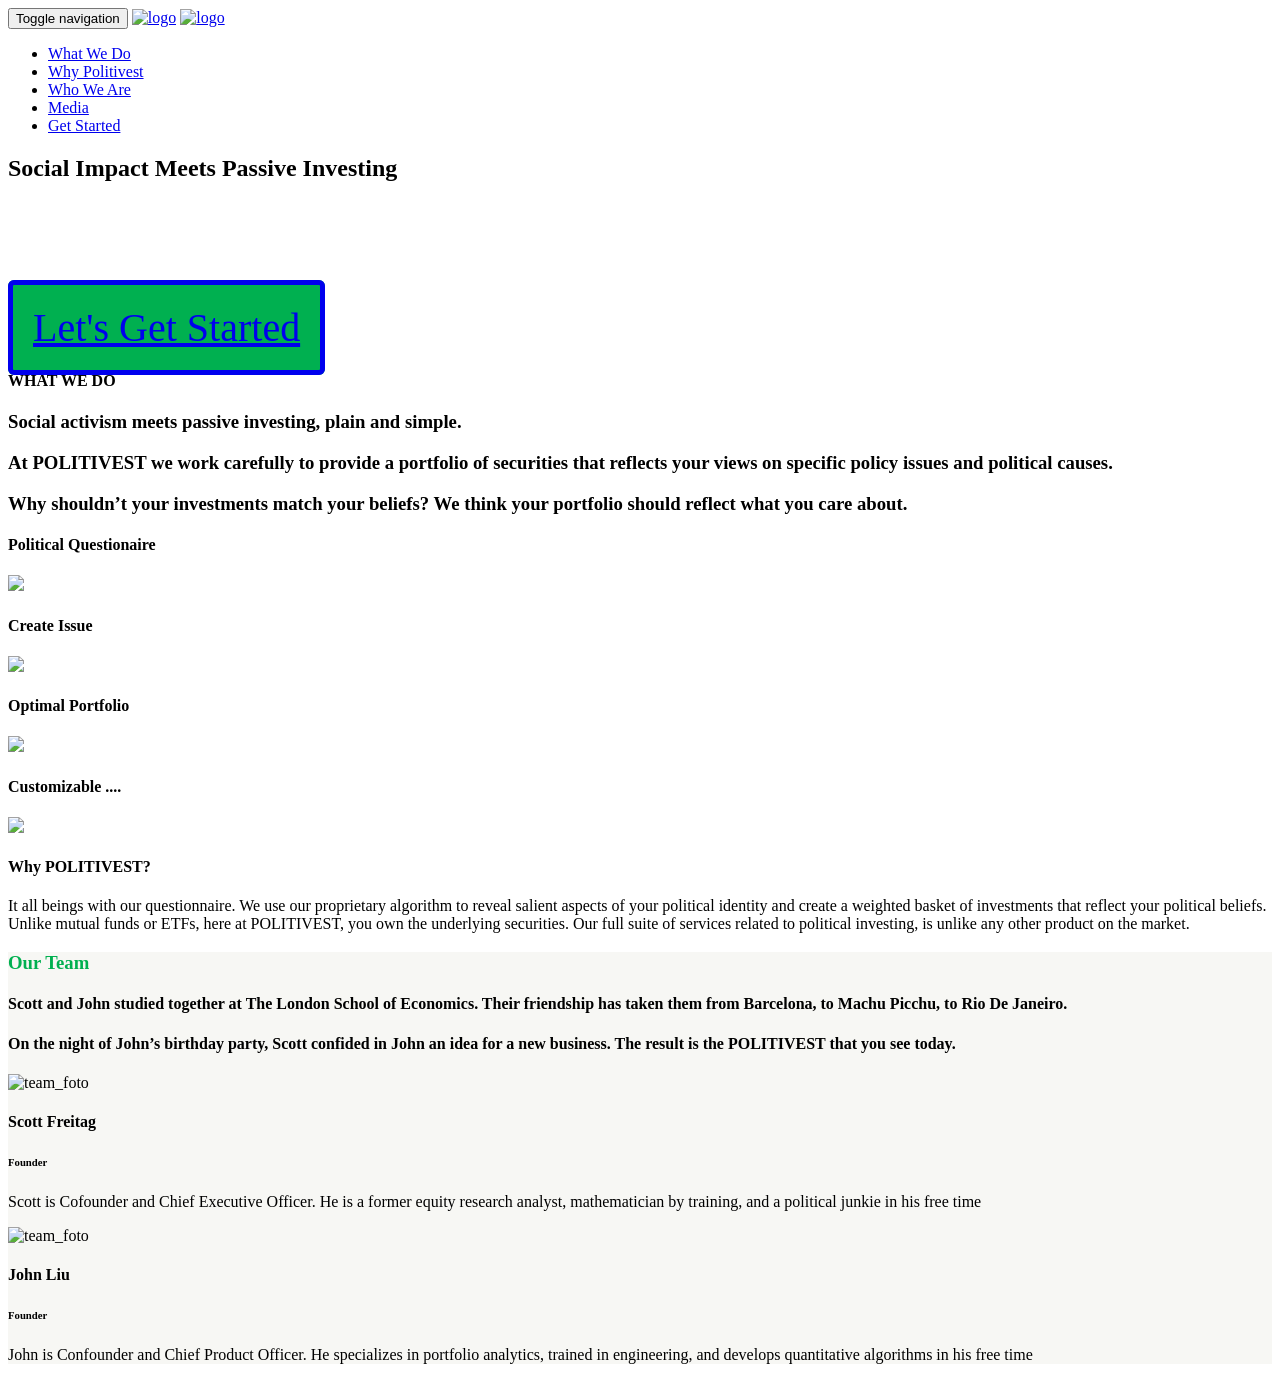
==== index.html @ 28f78224 "index page" ====
<!DOCTYPE html>
<!-- Altron - Multi-Purpose Landing Page Template design by DSAThemes (http://www.dsathemes.com) -->
<!--[if lt IE 7 ]><html class="ie ie6" lang="en"> <![endif]-->
<!--[if IE 7 ]><html class="ie ie7" lang="en"> <![endif]-->
<!--[if IE 8 ]><html class="ie ie8" lang="en"> <![endif]-->
<!--[if (gte IE 9)|!(IE)]><!-->
<html lang="en"> <!--<![endif]-->

	<head>

		<meta charset="utf-8">
		<meta http-equiv="X-UA-Compatible" content="IE=edge">
		<meta name="author" content="DSAThemes">	
		<meta name="description" content="Altron - Multi-Purpose Landing Page Template"/>
		<meta name="keywords" content="Responsive, HTML5 template, DSAThemes, Multi-Purpose, One Page, Landing, Business, Creative, Corporate, Agency Template, Project">
		<meta name="viewport" content="width=device-width, initial-scale=1.0">
				
		<!-- SITE TITLE -->
		<title>Politivest</title>
							
		<!-- FAVICON AND TOUCH ICONS  -->
		<link rel="shortcut icon" href="images/icons/favicon.ico" type="image/x-icon">
		<link rel="icon" href="images/icons/favicon.ico" type="image/x-icon">
		<link rel="apple-touch-icon" sizes="144x144" href="images/icons/apple-touch-icon-144x144.png">
		<link rel="apple-touch-icon" sizes="114x114" href="images/icons/apple-touch-icon-114x114.png">
		<link rel="apple-touch-icon" sizes="72x72" href="images/icons/apple-touch-icon-72x72.png">
		<link rel="apple-touch-icon" href="images/icons/apple-touch-icon.png">
				
		<!-- BOOTSTRAP CSS -->
		<link href="css/bootstrap.min.css" rel="stylesheet">
				
		<!-- FONT ICONS -->
		<link href="css/font-awesome.min.css" rel="stylesheet">	
		<link href="css/themify-icons.css" rel="stylesheet">
				
		<!-- GOOGLE FONTS -->
		<link href='https://fonts.googleapis.com/css?family=Lato:400,300,700,900' rel='stylesheet' type='text/css'>
				
		<!-- PLUGINS STYLESHEET -->
		<link href="css/owl.carousel.css" rel="stylesheet">
		<link href="css/flexslider.css" rel="stylesheet">
		<link href="css/prettyPhoto.css" rel="stylesheet">
		
		<!-- ON SCROLL ANIMATION -->
		<link href="css/animate.min.css" rel="stylesheet">
				
		<!-- TEMPLATE CSS -->
		<link href="css/base.css" rel="stylesheet"> 	
		<link href="css/style.css" rel="stylesheet"> 	

		<!-- RESPONSIVE CSS -->
		<link href="css/responsive.css" rel="stylesheet"> 

			
	</head>


	<body>
	
	
	
		<!-- PRELOADER
		============================================= -->		
		<div class="animationload">
			<div class="loader"></div>
		</div>
		
		
		
		<!-- PAGE CONTENT
		============================================= -->	
		<div id="page" class="page-wrapper">
		
		
		
			<!-- HEADER 
			============================================= -->
			<header id="header" class="no-bg header">		
				<div class="navbar navbar-fixed-top">	
					<div class="container">
					
						
						<!-- Navigation Bar -->
						<div class="navbar-header">
						
							<!-- Responsive Menu Button -->
							<button type="button" id="nav-toggle" class="navbar-toggle text-right" data-toggle="collapse" data-target="#navigation-menu">
								<span class="sr-only">Toggle navigation</span> 
								<span class="icon-bar"></span>
								<span class="icon-bar"></span>
								<span class="icon-bar"></span>
							</button>
							
							<!-- LOGO IMAGE -->
							<!-- Recommended sizes 150x22px; -->
							<a class="navbar-brand logo-white" href="#intro-4"><img src="images/New logo.png" alt="logo" style="max-width: 100px;"></a>
							<a class="navbar-brand logo-black" href="#intro-4"><img src="images/New logo.png" alt="logo" style="max-width: 100px;"></a>
							
						</div>	<!-- End Navigation Bar -->
						
						
						<!-- Navigation Menu -->
						<nav id="navigation-menu" class="collapse navbar-collapse">
							<ul class="nav navbar-nav navbar-right editContent">													
								
								<li><a href="#about">What We Do</a></li>															
								<li><a href="#services">Why Politivest</a></li>	
								<li><a href="#team">Who We Are</a></li>
								<li><a href="#blog">Media</a></li>	
								<li><a class="download" href="#call-to-action">Get Started</a></li>								

							</ul>
						</nav>  <!-- End Navigation Menu -->
						
						
					</div>	  <!-- End container -->
				</div>	   <!-- End navbar fixed top  -->
			</header>	<!-- END HEADER -->	
			
			
			
			<!-- INTRO-4
			============================================= -->
			<section id="intro-4" class="intro-section">
				<div class="overlay division">
					<div class="container">		
						<div id="intro-4-content" class="row">
							
							
							<!-- INTRO TEXT -->
							<div class="col-md-12 col-lg-12 intro-txt white-color text-center">
								
								<!-- Title -->
								<h2>Social Impact Meets Passive Investing</h2>	
								<p>&nbsp;</p>
                                <p>&nbsp;</p>
                                <p>&nbsp;</p>
                                <a class="download" href="#call-to-action"  style="background-color:#00b050;padding: 20px;border-radius: 6px;font-size: 40px;border: 5px solid;">Let's Get Started</a>
							</div>

																
						</div>   <!-- End Intro Content -->
					</div>    <!-- End container -->
				</div>	   <!-- End overlay -->
			</section>	<!-- END INTRO-4 -->
			
			
			
			
			
			<!-- ABOUT
			============================================= -->
			<section id="about" class="bg-grey wide-50 about-section division">
				<div class="container">	
				
				
					<!-- TITLEBAR -->				
					<div class="row">
						<div class="col-md-10 col-lg-8 col-md-offset-1 col-lg-offset-2 section-title-thin">	
							<h4>WHAT WE DO</h4>	
							<h3>Social activism meets passive investing, plain and simple. </h3>
                            <h3>At POLITIVEST we work carefully to provide a portfolio of securities that reflects your views on specific policy issues and political causes.</h3>
                            <h3>Why shouldn’t your investments match your beliefs? We think your portfolio should reflect what you care about.</h3>
														
						</div>
					</div>	
				
				
					<div class="row">
					
					

					
					
						<!-- ABOUT BOXES -->
						<div class="col-md-12 p-left-45 m-bottom-20">
							<div class="row">
														
								<div class="col-md-6">
								
									<!-- ABOUT BOX #1 -->
									<div class="abox m-bottom-30">
										
										
										<!-- Text -->
										<div class="abox-txt">										
											<h4>Political Questionaire</h4>											
                                            <img class="img-responsive" src="images/QuestionnaireGraphic.jpg" style="max-width: 110px;" >											
										</div>
											
									</div>
									
									<!-- ABOUT BOX #2 -->
									<div class="abox m-bottom-30">

										<!-- Text -->
										<div class="abox-txt">										
											<h4>Create Issue</h4>											
											<img class="img-responsive" src="images/issues.png" style="max-width: 110px;" >																						
										</div>
										
									</div>
																
								</div>
								
							
								<div class="col-md-6 m-bottom-20">
																
									<!-- ABOUT BOX #3 -->
									<div class="abox m-bottom-30">
										
											
										<!-- Text -->
										<div class="abox-txt">											
											<h4>Optimal Portfolio</h4>											
											<img class="img-responsive" src="images/EfficientFrontier.png" style="max-width: 110px;" >																																	
										</div>
											
									</div>
									
									<!-- ABOUT BOX #4 -->
									<div class="abox m-bottom-20">

										
										<!-- Text -->
										<div class="abox-txt">										
											<h4>Customizable ....</h4>											
											<img class="img-responsive" src="images/compass.png" style="max-width: 110px;" >																																												
										</div>

									</div>
																
								</div>
								
								
							</div>	<!-- End row -->
						</div>	<!-- END ABOUT BOXES -->

						
					</div>    <!-- End row -->
				</div>	   <!-- End container -->
			</section>	 <!-- END ABOUT -->
			
			
			

			
			

			
			
	

			
						
			<!-- SERVICES
			============================================= -->
			<section id="services" class="wide-50 services-section division">
				<div class="container">
				
				
					<!-- TITLEBAR -->				
					<div class="row">
						<div class="col-md-10 col-lg-8 col-md-offset-1 col-lg-offset-2 section-title-thin">	
							<h4>Why POLITIVEST?</h4>	
						</div>
					</div>	
					
					
					<!-- SERVICES BOXES -->
					<div class="row">		
                        It all beings with our questionnaire. We use our proprietary algorithm to reveal salient aspects of your political identity 
                        and create a weighted basket of investments that reflect your political beliefs. Unlike mutual funds or ETFs, here at POLITIVEST, 
                        you own the underlying securities. Our full suite of services related to political investing, is unlike any other product on 
                        the market.				
																								
					</div>	  <!-- End row -->					
				</div>	   <!-- End container -->	
			</section>	<!-- END SERVICES -->

			
						

			
			

			<!-- TEAM
			============================================= -->		
			<section id="team" class="wide-50 team-section division" style="background-color:#f7f7f4;">
				<div class="container">	

				
					<!-- TITLEBAR -->				
					<div class="row">
						<div class="col-md-10 col-lg-8 col-md-offset-1 col-lg-offset-2 section-title-thin">		
							<h3 style="color: #00b050;">Our Team</h3>	
							<h4 style="color: #000">Scott and John studied together at The London School of Economics. Their friendship 
                                has taken them from Barcelona, to Machu Picchu, to Rio De Janeiro. </h4>
                            <h4 style="color: #000">On the night of John’s birthday party, Scott confided in John an idea for a new business.
                             The result is the POLITIVEST that you see today.</h4>														
						</div>
					</div>	
						
						
					<!-- TEAM MEMBERS HOLDER -->
					<div class="row team_members_wrapper">
					
						
						<!-- TEAM MEMBER #1 -->
						<div class="col-sm-6 col-md-6 text-center m-bottom-50">
							<div class="team-member">
								
								<!-- Team Member Photo  -->	
								<div class="img-block">
									<img class="img-responsive" src="images/thumbs/ceo.jpg" alt="team_foto" style="max-width: 263px;" >
								</div>
								
								<!-- Team Member Meta  -->		
								<div class="team-img-meta">
									<h4 class="h4-lg">Scott Freitag</h4>
									<h6>Founder</h6>
									<p>Scott is Cofounder and Chief Executive Officer. He is a former equity research analyst, 
                                        mathematician by training, and a political junkie in his free time </p>	
								</div>
									
										
							</div>
						</div>	<!-- END TEAM MEMBER #1 -->
							
						  
						<!-- TEAM MEMBER #2 -->
						<div class="col-sm-6 col-md-6 text-center m-bottom-50">				
							<div class="team-member">
								
								<!-- Team Member Photo  -->	
								<div class="img-block">
									<img class="img-responsive" src="images/thumbs/cpo.jpg" alt="team_foto" >
								</div>
									
								<!-- Team Member Meta  -->		
								<div class="team-img-meta">
									<h4 class="h4-lg">John Liu</h4>
									<h6>Founder</h6>	
									<p>John is Confounder and Chief Product Officer. He specializes in portfolio analytics, 
                                        trained in engineering, and develops quantitative algorithms in his free time</p>	
								</div>

							</div>
						</div>	<!-- END TEAM MEMBER #2 -->					
						
						


							
					</div>	<!-- END TEAM MEMBERS HOLDER -->
					
						
				</div>	   <!-- End container -->
			</section>	<!-- END TEAM -->
			
			
			

			

			
		
		</div>	<!-- END PAGE CONTENT -->
		
	
	
		<!-- EXTERNAL SCRIPTS
		============================================= -->	
		<script src="js/jquery-2.2.4.min.js" type="text/javascript"></script>
		<script src="js/bootstrap.min.js" type="text/javascript"></script>	
		<script src="js/modernizr.custom.js" type="text/javascript"></script>
		<script src="js/jquery.easing.js" type="text/javascript"></script>
		<script src="js/retina.js" type="text/javascript"></script>	
		<script src="js/jquery.stellar.min.js" type="text/javascript"></script>	
		<script src="js/jquery.scrollto.js"></script>
		<script defer src="js/jquery.appear.js"></script>
		<script defer src="js/jquery.vide.min.js"></script>		
		<script src="js/owl.carousel.js" type="text/javascript"></script>
		<script src="js/jquery.prettyPhoto.js" type="text/javascript"></script>
		<script defer src="js/jquery.flexslider.js" type="text/javascript"></script>
		<script src="js/waypoints.min.js" type="text/javascript"></script>	
		<script src="js/jquery.ajaxchimp.min.js"></script>
		<script src="js/contact_form.js" type="text/javascript"></script>	
		<script defer src="js/jquery.validate.min.js" type="text/javascript"></script>
		
		<!-- Custom Script -->		
		<script src="js/custom.js" type="text/javascript"></script>	
		
				
		<!-- HTML5 shim, for IE6-8 support of HTML5 elements. All other JS at the end of file. -->
		<!--[if lt IE 9]>
			<script src="js/html5shiv.js"></script>
			<script src="js/respond.min.js"></script>
		<![endif]-->
		
				
		<!-- Google Analytics: Change UA-XXXXX-X to be your site's ID. Go to http://www.google.com/analytics/ for more information. -->	
		
		<!--
		<script>
			var _gaq = _gaq || [];
			_gaq.push(['_setAccount', 'UA-XXXXX-X']);
			_gaq.push(['_trackPageview']);

			(function() {
				var ga = document.createElement('script'); ga.type = 'text/javascript'; ga.async = true;
				ga.src = ('https:' == document.location.protocol ? 'https://ssl' : 'http://www') + '.google-analytics.com/ga.js';
				var s = document.getElementsByTagName('script')[0]; s.parentNode.insertBefore(ga, s);
			})();
		</script>
		-->
	
		
	</body>
	
	
</html>
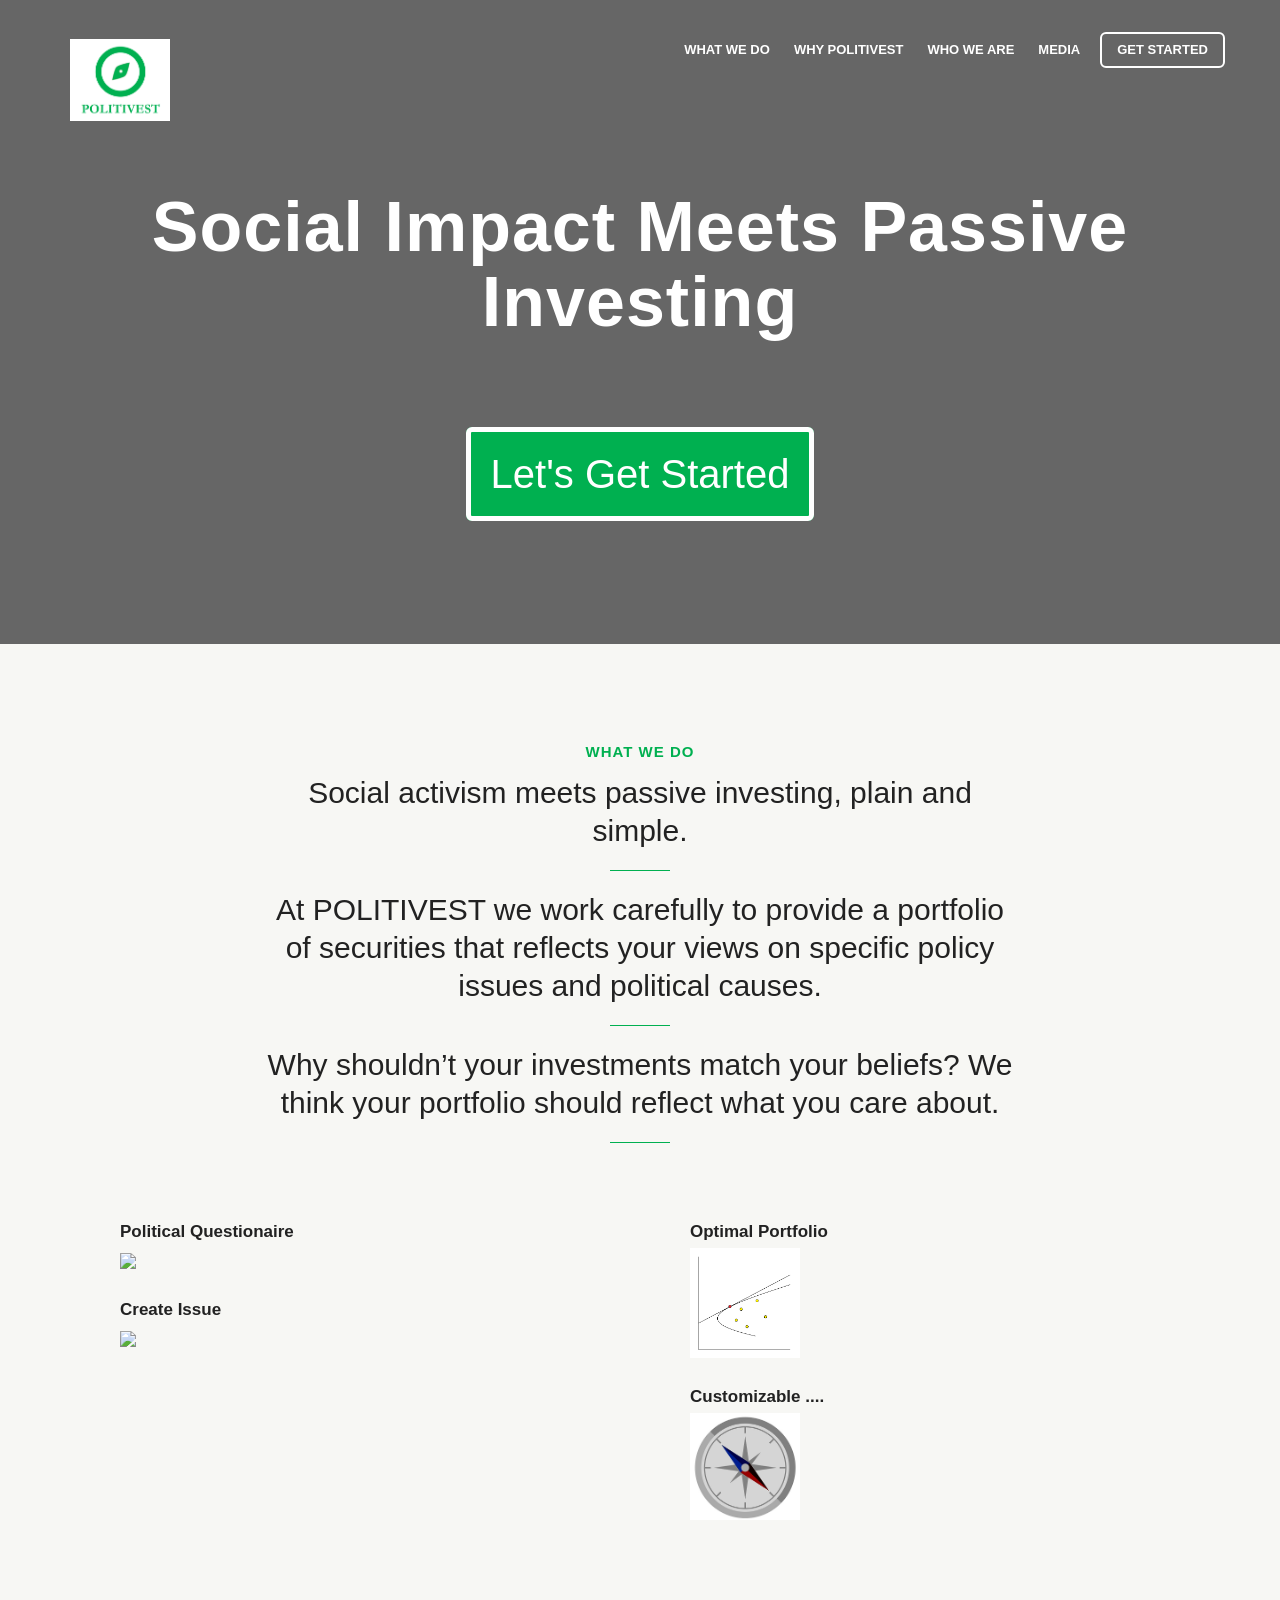
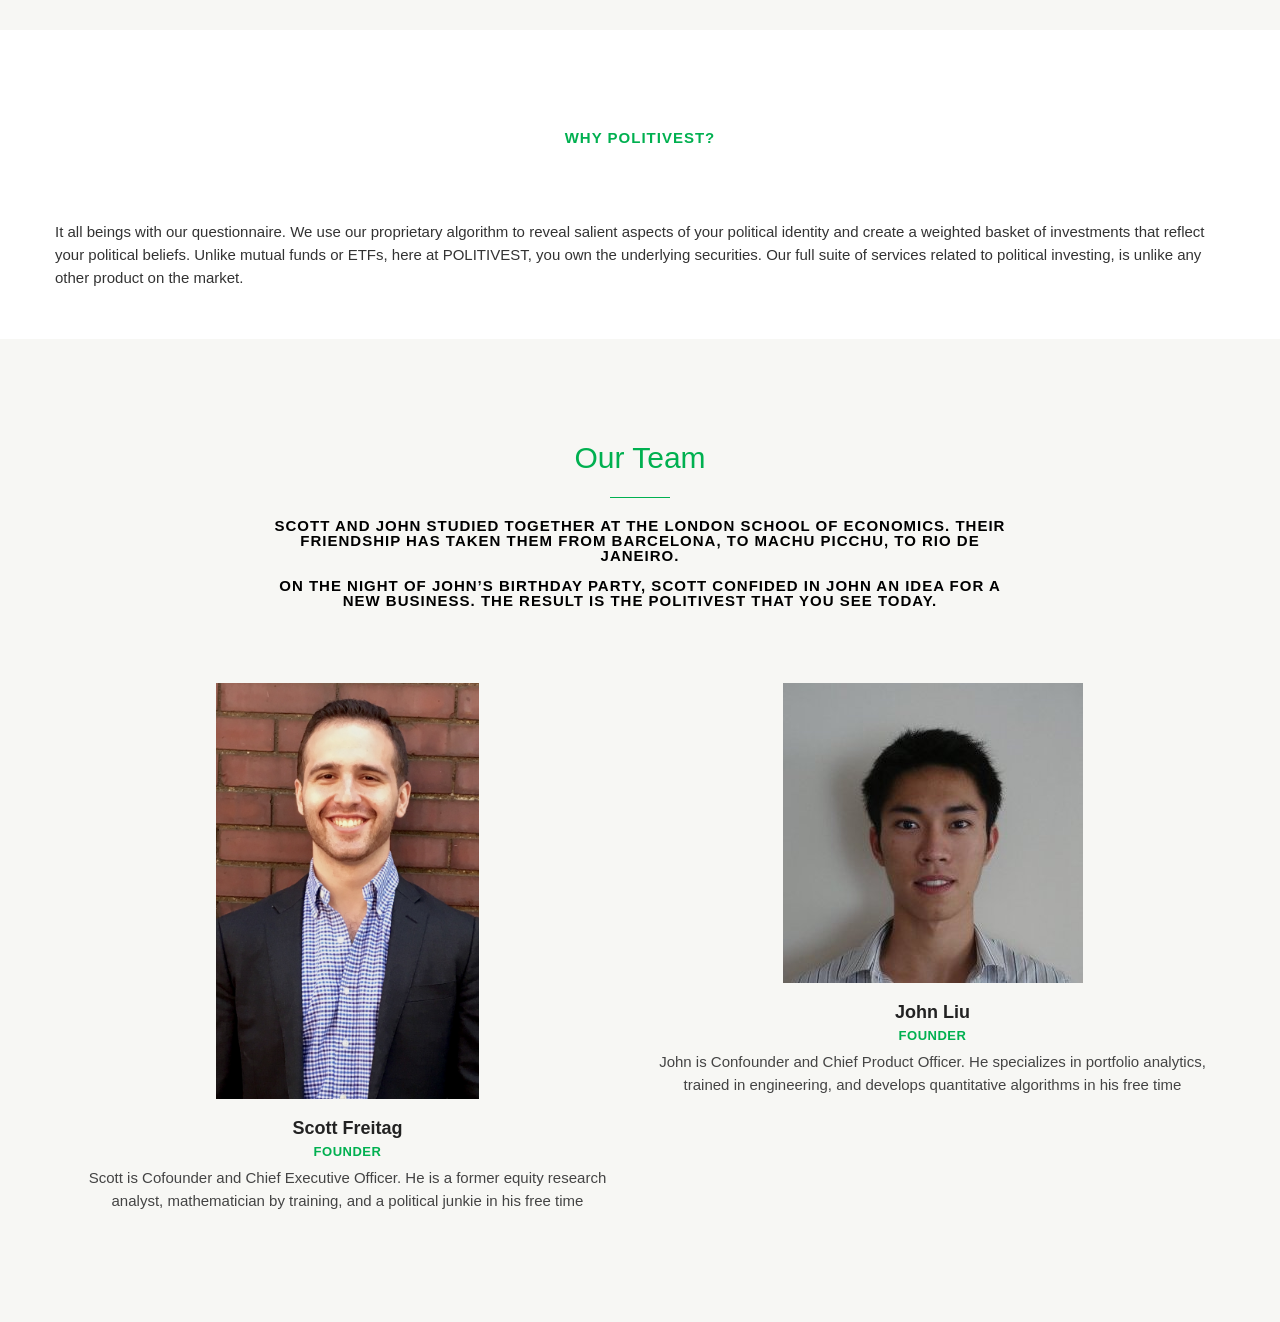
==== commit dc51ea7b: "update questionaire" ====
--- a/index.html
+++ b/index.html
@@ -185,7 +185,7 @@
 										<!-- Text -->
 										<div class="abox-txt">										
 											<h4>Political Questionaire</h4>											
-                                            <img class="img-responsive" src="images/QuestionnaireGraphic.jpg" style="max-width: 110px;" >											
+                                            <img class="img-responsive" src="images/questionnaire.jpg" style="max-width: 110px;" >											
 										</div>
 											
 									</div>
--- a/css/themify-icons.css
+++ b/css/themify-icons.css
@@ -0,0 +1,1081 @@
+@font-face {
+	font-family: 'themify';
+	src:url('../fonts/themify.eot?-fvbane');
+	src:url('../fonts/themify.eot?#iefix-fvbane') format('embedded-opentype'),
+		url('../fonts/themify.woff?-fvbane') format('woff'),
+		url('../fonts/themify.ttf?-fvbane') format('truetype'),
+		url('../fonts/themify.svg?-fvbane#themify') format('svg');
+	font-weight: normal;
+	font-style: normal;
+}
+
+[class^="ti-"], [class*=" ti-"] {
+	font-family: 'themify';
+	speak: none;
+	font-style: normal;
+	font-weight: normal;
+	font-variant: normal;
+	text-transform: none;
+	line-height: 1;
+
+	/* Better Font Rendering =========== */
+	-webkit-font-smoothing: antialiased;
+	-moz-osx-font-smoothing: grayscale;
+}
+
+.ti-wand:before {
+	content: "\e600";
+}
+.ti-volume:before {
+	content: "\e601";
+}
+.ti-user:before {
+	content: "\e602";
+}
+.ti-unlock:before {
+	content: "\e603";
+}
+.ti-unlink:before {
+	content: "\e604";
+}
+.ti-trash:before {
+	content: "\e605";
+}
+.ti-thought:before {
+	content: "\e606";
+}
+.ti-target:before {
+	content: "\e607";
+}
+.ti-tag:before {
+	content: "\e608";
+}
+.ti-tablet:before {
+	content: "\e609";
+}
+.ti-star:before {
+	content: "\e60a";
+}
+.ti-spray:before {
+	content: "\e60b";
+}
+.ti-signal:before {
+	content: "\e60c";
+}
+.ti-shopping-cart:before {
+	content: "\e60d";
+}
+.ti-shopping-cart-full:before {
+	content: "\e60e";
+}
+.ti-settings:before {
+	content: "\e60f";
+}
+.ti-search:before {
+	content: "\e610";
+}
+.ti-zoom-in:before {
+	content: "\e611";
+}
+.ti-zoom-out:before {
+	content: "\e612";
+}
+.ti-cut:before {
+	content: "\e613";
+}
+.ti-ruler:before {
+	content: "\e614";
+}
+.ti-ruler-pencil:before {
+	content: "\e615";
+}
+.ti-ruler-alt:before {
+	content: "\e616";
+}
+.ti-bookmark:before {
+	content: "\e617";
+}
+.ti-bookmark-alt:before {
+	content: "\e618";
+}
+.ti-reload:before {
+	content: "\e619";
+}
+.ti-plus:before {
+	content: "\e61a";
+}
+.ti-pin:before {
+	content: "\e61b";
+}
+.ti-pencil:before {
+	content: "\e61c";
+}
+.ti-pencil-alt:before {
+	content: "\e61d";
+}
+.ti-paint-roller:before {
+	content: "\e61e";
+}
+.ti-paint-bucket:before {
+	content: "\e61f";
+}
+.ti-na:before {
+	content: "\e620";
+}
+.ti-mobile:before {
+	content: "\e621";
+}
+.ti-minus:before {
+	content: "\e622";
+}
+.ti-medall:before {
+	content: "\e623";
+}
+.ti-medall-alt:before {
+	content: "\e624";
+}
+.ti-marker:before {
+	content: "\e625";
+}
+.ti-marker-alt:before {
+	content: "\e626";
+}
+.ti-arrow-up:before {
+	content: "\e627";
+}
+.ti-arrow-right:before {
+	content: "\e628";
+}
+.ti-arrow-left:before {
+	content: "\e629";
+}
+.ti-arrow-down:before {
+	content: "\e62a";
+}
+.ti-lock:before {
+	content: "\e62b";
+}
+.ti-location-arrow:before {
+	content: "\e62c";
+}
+.ti-link:before {
+	content: "\e62d";
+}
+.ti-layout:before {
+	content: "\e62e";
+}
+.ti-layers:before {
+	content: "\e62f";
+}
+.ti-layers-alt:before {
+	content: "\e630";
+}
+.ti-key:before {
+	content: "\e631";
+}
+.ti-import:before {
+	content: "\e632";
+}
+.ti-image:before {
+	content: "\e633";
+}
+.ti-heart:before {
+	content: "\e634";
+}
+.ti-heart-broken:before {
+	content: "\e635";
+}
+.ti-hand-stop:before {
+	content: "\e636";
+}
+.ti-hand-open:before {
+	content: "\e637";
+}
+.ti-hand-drag:before {
+	content: "\e638";
+}
+.ti-folder:before {
+	content: "\e639";
+}
+.ti-flag:before {
+	content: "\e63a";
+}
+.ti-flag-alt:before {
+	content: "\e63b";
+}
+.ti-flag-alt-2:before {
+	content: "\e63c";
+}
+.ti-eye:before {
+	content: "\e63d";
+}
+.ti-export:before {
+	content: "\e63e";
+}
+.ti-exchange-vertical:before {
+	content: "\e63f";
+}
+.ti-desktop:before {
+	content: "\e640";
+}
+.ti-cup:before {
+	content: "\e641";
+}
+.ti-crown:before {
+	content: "\e642";
+}
+.ti-comments:before {
+	content: "\e643";
+}
+.ti-comment:before {
+	content: "\e644";
+}
+.ti-comment-alt:before {
+	content: "\e645";
+}
+.ti-close:before {
+	content: "\e646";
+}
+.ti-clip:before {
+	content: "\e647";
+}
+.ti-angle-up:before {
+	content: "\e648";
+}
+.ti-angle-right:before {
+	content: "\e649";
+}
+.ti-angle-left:before {
+	content: "\e64a";
+}
+.ti-angle-down:before {
+	content: "\e64b";
+}
+.ti-check:before {
+	content: "\e64c";
+}
+.ti-check-box:before {
+	content: "\e64d";
+}
+.ti-camera:before {
+	content: "\e64e";
+}
+.ti-announcement:before {
+	content: "\e64f";
+}
+.ti-brush:before {
+	content: "\e650";
+}
+.ti-briefcase:before {
+	content: "\e651";
+}
+.ti-bolt:before {
+	content: "\e652";
+}
+.ti-bolt-alt:before {
+	content: "\e653";
+}
+.ti-blackboard:before {
+	content: "\e654";
+}
+.ti-bag:before {
+	content: "\e655";
+}
+.ti-move:before {
+	content: "\e656";
+}
+.ti-arrows-vertical:before {
+	content: "\e657";
+}
+.ti-arrows-horizontal:before {
+	content: "\e658";
+}
+.ti-fullscreen:before {
+	content: "\e659";
+}
+.ti-arrow-top-right:before {
+	content: "\e65a";
+}
+.ti-arrow-top-left:before {
+	content: "\e65b";
+}
+.ti-arrow-circle-up:before {
+	content: "\e65c";
+}
+.ti-arrow-circle-right:before {
+	content: "\e65d";
+}
+.ti-arrow-circle-left:before {
+	content: "\e65e";
+}
+.ti-arrow-circle-down:before {
+	content: "\e65f";
+}
+.ti-angle-double-up:before {
+	content: "\e660";
+}
+.ti-angle-double-right:before {
+	content: "\e661";
+}
+.ti-angle-double-left:before {
+	content: "\e662";
+}
+.ti-angle-double-down:before {
+	content: "\e663";
+}
+.ti-zip:before {
+	content: "\e664";
+}
+.ti-world:before {
+	content: "\e665";
+}
+.ti-wheelchair:before {
+	content: "\e666";
+}
+.ti-view-list:before {
+	content: "\e667";
+}
+.ti-view-list-alt:before {
+	content: "\e668";
+}
+.ti-view-grid:before {
+	content: "\e669";
+}
+.ti-uppercase:before {
+	content: "\e66a";
+}
+.ti-upload:before {
+	content: "\e66b";
+}
+.ti-underline:before {
+	content: "\e66c";
+}
+.ti-truck:before {
+	content: "\e66d";
+}
+.ti-timer:before {
+	content: "\e66e";
+}
+.ti-ticket:before {
+	content: "\e66f";
+}
+.ti-thumb-up:before {
+	content: "\e670";
+}
+.ti-thumb-down:before {
+	content: "\e671";
+}
+.ti-text:before {
+	content: "\e672";
+}
+.ti-stats-up:before {
+	content: "\e673";
+}
+.ti-stats-down:before {
+	content: "\e674";
+}
+.ti-split-v:before {
+	content: "\e675";
+}
+.ti-split-h:before {
+	content: "\e676";
+}
+.ti-smallcap:before {
+	content: "\e677";
+}
+.ti-shine:before {
+	content: "\e678";
+}
+.ti-shift-right:before {
+	content: "\e679";
+}
+.ti-shift-left:before {
+	content: "\e67a";
+}
+.ti-shield:before {
+	content: "\e67b";
+}
+.ti-notepad:before {
+	content: "\e67c";
+}
+.ti-server:before {
+	content: "\e67d";
+}
+.ti-quote-right:before {
+	content: "\e67e";
+}
+.ti-quote-left:before {
+	content: "\e67f";
+}
+.ti-pulse:before {
+	content: "\e680";
+}
+.ti-printer:before {
+	content: "\e681";
+}
+.ti-power-off:before {
+	content: "\e682";
+}
+.ti-plug:before {
+	content: "\e683";
+}
+.ti-pie-chart:before {
+	content: "\e684";
+}
+.ti-paragraph:before {
+	content: "\e685";
+}
+.ti-panel:before {
+	content: "\e686";
+}
+.ti-package:before {
+	content: "\e687";
+}
+.ti-music:before {
+	content: "\e688";
+}
+.ti-music-alt:before {
+	content: "\e689";
+}
+.ti-mouse:before {
+	content: "\e68a";
+}
+.ti-mouse-alt:before {
+	content: "\e68b";
+}
+.ti-money:before {
+	content: "\e68c";
+}
+.ti-microphone:before {
+	content: "\e68d";
+}
+.ti-menu:before {
+	content: "\e68e";
+}
+.ti-menu-alt:before {
+	content: "\e68f";
+}
+.ti-map:before {
+	content: "\e690";
+}
+.ti-map-alt:before {
+	content: "\e691";
+}
+.ti-loop:before {
+	content: "\e692";
+}
+.ti-location-pin:before {
+	content: "\e693";
+}
+.ti-list:before {
+	content: "\e694";
+}
+.ti-light-bulb:before {
+	content: "\e695";
+}
+.ti-Italic:before {
+	content: "\e696";
+}
+.ti-info:before {
+	content: "\e697";
+}
+.ti-infinite:before {
+	content: "\e698";
+}
+.ti-id-badge:before {
+	content: "\e699";
+}
+.ti-hummer:before {
+	content: "\e69a";
+}
+.ti-home:before {
+	content: "\e69b";
+}
+.ti-help:before {
+	content: "\e69c";
+}
+.ti-headphone:before {
+	content: "\e69d";
+}
+.ti-harddrives:before {
+	content: "\e69e";
+}
+.ti-harddrive:before {
+	content: "\e69f";
+}
+.ti-gift:before {
+	content: "\e6a0";
+}
+.ti-game:before {
+	content: "\e6a1";
+}
+.ti-filter:before {
+	content: "\e6a2";
+}
+.ti-files:before {
+	content: "\e6a3";
+}
+.ti-file:before {
+	content: "\e6a4";
+}
+.ti-eraser:before {
+	content: "\e6a5";
+}
+.ti-envelope:before {
+	content: "\e6a6";
+}
+.ti-download:before {
+	content: "\e6a7";
+}
+.ti-direction:before {
+	content: "\e6a8";
+}
+.ti-direction-alt:before {
+	content: "\e6a9";
+}
+.ti-dashboard:before {
+	content: "\e6aa";
+}
+.ti-control-stop:before {
+	content: "\e6ab";
+}
+.ti-control-shuffle:before {
+	content: "\e6ac";
+}
+.ti-control-play:before {
+	content: "\e6ad";
+}
+.ti-control-pause:before {
+	content: "\e6ae";
+}
+.ti-control-forward:before {
+	content: "\e6af";
+}
+.ti-control-backward:before {
+	content: "\e6b0";
+}
+.ti-cloud:before {
+	content: "\e6b1";
+}
+.ti-cloud-up:before {
+	content: "\e6b2";
+}
+.ti-cloud-down:before {
+	content: "\e6b3";
+}
+.ti-clipboard:before {
+	content: "\e6b4";
+}
+.ti-car:before {
+	content: "\e6b5";
+}
+.ti-calendar:before {
+	content: "\e6b6";
+}
+.ti-book:before {
+	content: "\e6b7";
+}
+.ti-bell:before {
+	content: "\e6b8";
+}
+.ti-basketball:before {
+	content: "\e6b9";
+}
+.ti-bar-chart:before {
+	content: "\e6ba";
+}
+.ti-bar-chart-alt:before {
+	content: "\e6bb";
+}
+.ti-back-right:before {
+	content: "\e6bc";
+}
+.ti-back-left:before {
+	content: "\e6bd";
+}
+.ti-arrows-corner:before {
+	content: "\e6be";
+}
+.ti-archive:before {
+	content: "\e6bf";
+}
+.ti-anchor:before {
+	content: "\e6c0";
+}
+.ti-align-right:before {
+	content: "\e6c1";
+}
+.ti-align-left:before {
+	content: "\e6c2";
+}
+.ti-align-justify:before {
+	content: "\e6c3";
+}
+.ti-align-center:before {
+	content: "\e6c4";
+}
+.ti-alert:before {
+	content: "\e6c5";
+}
+.ti-alarm-clock:before {
+	content: "\e6c6";
+}
+.ti-agenda:before {
+	content: "\e6c7";
+}
+.ti-write:before {
+	content: "\e6c8";
+}
+.ti-window:before {
+	content: "\e6c9";
+}
+.ti-widgetized:before {
+	content: "\e6ca";
+}
+.ti-widget:before {
+	content: "\e6cb";
+}
+.ti-widget-alt:before {
+	content: "\e6cc";
+}
+.ti-wallet:before {
+	content: "\e6cd";
+}
+.ti-video-clapper:before {
+	content: "\e6ce";
+}
+.ti-video-camera:before {
+	content: "\e6cf";
+}
+.ti-vector:before {
+	content: "\e6d0";
+}
+.ti-themify-logo:before {
+	content: "\e6d1";
+}
+.ti-themify-favicon:before {
+	content: "\e6d2";
+}
+.ti-themify-favicon-alt:before {
+	content: "\e6d3";
+}
+.ti-support:before {
+	content: "\e6d4";
+}
+.ti-stamp:before {
+	content: "\e6d5";
+}
+.ti-split-v-alt:before {
+	content: "\e6d6";
+}
+.ti-slice:before {
+	content: "\e6d7";
+}
+.ti-shortcode:before {
+	content: "\e6d8";
+}
+.ti-shift-right-alt:before {
+	content: "\e6d9";
+}
+.ti-shift-left-alt:before {
+	content: "\e6da";
+}
+.ti-ruler-alt-2:before {
+	content: "\e6db";
+}
+.ti-receipt:before {
+	content: "\e6dc";
+}
+.ti-pin2:before {
+	content: "\e6dd";
+}
+.ti-pin-alt:before {
+	content: "\e6de";
+}
+.ti-pencil-alt2:before {
+	content: "\e6df";
+}
+.ti-palette:before {
+	content: "\e6e0";
+}
+.ti-more:before {
+	content: "\e6e1";
+}
+.ti-more-alt:before {
+	content: "\e6e2";
+}
+.ti-microphone-alt:before {
+	content: "\e6e3";
+}
+.ti-magnet:before {
+	content: "\e6e4";
+}
+.ti-line-double:before {
+	content: "\e6e5";
+}
+.ti-line-dotted:before {
+	content: "\e6e6";
+}
+.ti-line-dashed:before {
+	content: "\e6e7";
+}
+.ti-layout-width-full:before {
+	content: "\e6e8";
+}
+.ti-layout-width-default:before {
+	content: "\e6e9";
+}
+.ti-layout-width-default-alt:before {
+	content: "\e6ea";
+}
+.ti-layout-tab:before {
+	content: "\e6eb";
+}
+.ti-layout-tab-window:before {
+	content: "\e6ec";
+}
+.ti-layout-tab-v:before {
+	content: "\e6ed";
+}
+.ti-layout-tab-min:before {
+	content: "\e6ee";
+}
+.ti-layout-slider:before {
+	content: "\e6ef";
+}
+.ti-layout-slider-alt:before {
+	content: "\e6f0";
+}
+.ti-layout-sidebar-right:before {
+	content: "\e6f1";
+}
+.ti-layout-sidebar-none:before {
+	content: "\e6f2";
+}
+.ti-layout-sidebar-left:before {
+	content: "\e6f3";
+}
+.ti-layout-placeholder:before {
+	content: "\e6f4";
+}
+.ti-layout-menu:before {
+	content: "\e6f5";
+}
+.ti-layout-menu-v:before {
+	content: "\e6f6";
+}
+.ti-layout-menu-separated:before {
+	content: "\e6f7";
+}
+.ti-layout-menu-full:before {
+	content: "\e6f8";
+}
+.ti-layout-media-right-alt:before {
+	content: "\e6f9";
+}
+.ti-layout-media-right:before {
+	content: "\e6fa";
+}
+.ti-layout-media-overlay:before {
+	content: "\e6fb";
+}
+.ti-layout-media-overlay-alt:before {
+	content: "\e6fc";
+}
+.ti-layout-media-overlay-alt-2:before {
+	content: "\e6fd";
+}
+.ti-layout-media-left-alt:before {
+	content: "\e6fe";
+}
+.ti-layout-media-left:before {
+	content: "\e6ff";
+}
+.ti-layout-media-center-alt:before {
+	content: "\e700";
+}
+.ti-layout-media-center:before {
+	content: "\e701";
+}
+.ti-layout-list-thumb:before {
+	content: "\e702";
+}
+.ti-layout-list-thumb-alt:before {
+	content: "\e703";
+}
+.ti-layout-list-post:before {
+	content: "\e704";
+}
+.ti-layout-list-large-image:before {
+	content: "\e705";
+}
+.ti-layout-line-solid:before {
+	content: "\e706";
+}
+.ti-layout-grid4:before {
+	content: "\e707";
+}
+.ti-layout-grid3:before {
+	content: "\e708";
+}
+.ti-layout-grid2:before {
+	content: "\e709";
+}
+.ti-layout-grid2-thumb:before {
+	content: "\e70a";
+}
+.ti-layout-cta-right:before {
+	content: "\e70b";
+}
+.ti-layout-cta-left:before {
+	content: "\e70c";
+}
+.ti-layout-cta-center:before {
+	content: "\e70d";
+}
+.ti-layout-cta-btn-right:before {
+	content: "\e70e";
+}
+.ti-layout-cta-btn-left:before {
+	content: "\e70f";
+}
+.ti-layout-column4:before {
+	content: "\e710";
+}
+.ti-layout-column3:before {
+	content: "\e711";
+}
+.ti-layout-column2:before {
+	content: "\e712";
+}
+.ti-layout-accordion-separated:before {
+	content: "\e713";
+}
+.ti-layout-accordion-merged:before {
+	content: "\e714";
+}
+.ti-layout-accordion-list:before {
+	content: "\e715";
+}
+.ti-ink-pen:before {
+	content: "\e716";
+}
+.ti-info-alt:before {
+	content: "\e717";
+}
+.ti-help-alt:before {
+	content: "\e718";
+}
+.ti-headphone-alt:before {
+	content: "\e719";
+}
+.ti-hand-point-up:before {
+	content: "\e71a";
+}
+.ti-hand-point-right:before {
+	content: "\e71b";
+}
+.ti-hand-point-left:before {
+	content: "\e71c";
+}
+.ti-hand-point-down:before {
+	content: "\e71d";
+}
+.ti-gallery:before {
+	content: "\e71e";
+}
+.ti-face-smile:before {
+	content: "\e71f";
+}
+.ti-face-sad:before {
+	content: "\e720";
+}
+.ti-credit-card:before {
+	content: "\e721";
+}
+.ti-control-skip-forward:before {
+	content: "\e722";
+}
+.ti-control-skip-backward:before {
+	content: "\e723";
+}
+.ti-control-record:before {
+	content: "\e724";
+}
+.ti-control-eject:before {
+	content: "\e725";
+}
+.ti-comments-smiley:before {
+	content: "\e726";
+}
+.ti-brush-alt:before {
+	content: "\e727";
+}
+.ti-youtube:before {
+	content: "\e728";
+}
+.ti-vimeo:before {
+	content: "\e729";
+}
+.ti-twitter:before {
+	content: "\e72a";
+}
+.ti-time:before {
+	content: "\e72b";
+}
+.ti-tumblr:before {
+	content: "\e72c";
+}
+.ti-skype:before {
+	content: "\e72d";
+}
+.ti-share:before {
+	content: "\e72e";
+}
+.ti-share-alt:before {
+	content: "\e72f";
+}
+.ti-rocket:before {
+	content: "\e730";
+}
+.ti-pinterest:before {
+	content: "\e731";
+}
+.ti-new-window:before {
+	content: "\e732";
+}
+.ti-microsoft:before {
+	content: "\e733";
+}
+.ti-list-ol:before {
+	content: "\e734";
+}
+.ti-linkedin:before {
+	content: "\e735";
+}
+.ti-layout-sidebar-2:before {
+	content: "\e736";
+}
+.ti-layout-grid4-alt:before {
+	content: "\e737";
+}
+.ti-layout-grid3-alt:before {
+	content: "\e738";
+}
+.ti-layout-grid2-alt:before {
+	content: "\e739";
+}
+.ti-layout-column4-alt:before {
+	content: "\e73a";
+}
+.ti-layout-column3-alt:before {
+	content: "\e73b";
+}
+.ti-layout-column2-alt:before {
+	content: "\e73c";
+}
+.ti-instagram:before {
+	content: "\e73d";
+}
+.ti-google:before {
+	content: "\e73e";
+}
+.ti-github:before {
+	content: "\e73f";
+}
+.ti-flickr:before {
+	content: "\e740";
+}
+.ti-facebook:before {
+	content: "\e741";
+}
+.ti-dropbox:before {
+	content: "\e742";
+}
+.ti-dribbble:before {
+	content: "\e743";
+}
+.ti-apple:before {
+	content: "\e744";
+}
+.ti-android:before {
+	content: "\e745";
+}
+.ti-save:before {
+	content: "\e746";
+}
+.ti-save-alt:before {
+	content: "\e747";
+}
+.ti-yahoo:before {
+	content: "\e748";
+}
+.ti-wordpress:before {
+	content: "\e749";
+}
+.ti-vimeo-alt:before {
+	content: "\e74a";
+}
+.ti-twitter-alt:before {
+	content: "\e74b";
+}
+.ti-tumblr-alt:before {
+	content: "\e74c";
+}
+.ti-trello:before {
+	content: "\e74d";
+}
+.ti-stack-overflow:before {
+	content: "\e74e";
+}
+.ti-soundcloud:before {
+	content: "\e74f";
+}
+.ti-sharethis:before {
+	content: "\e750";
+}
+.ti-sharethis-alt:before {
+	content: "\e751";
+}
+.ti-reddit:before {
+	content: "\e752";
+}
+.ti-pinterest-alt:before {
+	content: "\e753";
+}
+.ti-microsoft-alt:before {
+	content: "\e754";
+}
+.ti-linux:before {
+	content: "\e755";
+}
+.ti-jsfiddle:before {
+	content: "\e756";
+}
+.ti-joomla:before {
+	content: "\e757";
+}
+.ti-html5:before {
+	content: "\e758";
+}
+.ti-flickr-alt:before {
+	content: "\e759";
+}
+.ti-email:before {
+	content: "\e75a";
+}
+.ti-drupal:before {
+	content: "\e75b";
+}
+.ti-dropbox-alt:before {
+	content: "\e75c";
+}
+.ti-css3:before {
+	content: "\e75d";
+}
+.ti-rss:before {
+	content: "\e75e";
+}
+.ti-rss-alt:before {
+	content: "\e75f";
+}
--- a/css/prettyPhoto.css
+++ b/css/prettyPhoto.css
@@ -0,0 +1,525 @@
+/* ------------------------------------------------------------------------
+	This you can edit.
+------------------------------------------------------------------------- */
+
+	/* ----------------------------------
+		Default Theme
+	----------------------------------- */
+
+	div.pp_default .pp_top,
+	div.pp_default .pp_top .pp_middle,
+	div.pp_default .pp_top .pp_left,
+	div.pp_default .pp_top .pp_right,
+	div.pp_default .pp_bottom,
+	div.pp_default .pp_bottom .pp_left,
+	div.pp_default .pp_bottom .pp_middle,
+	div.pp_default .pp_bottom .pp_right { height: 13px; }
+	
+	div.pp_default .pp_top .pp_left { background: url(../images/prettyPhoto/default/sprite.png) -78px -93px no-repeat; } /* Top left corner */
+	div.pp_default .pp_top .pp_middle { background: url(../images/prettyPhoto/default/sprite_x.png) top left repeat-x; } /* Top pattern/color */
+	div.pp_default .pp_top .pp_right { background: url(../images/prettyPhoto/default/sprite.png) -112px -93px no-repeat; } /* Top right corner */
+	
+	div.pp_default .pp_content .ppt { color: #f8f8f8; }
+	div.pp_default .pp_content_container .pp_left { background: url(../images/prettyPhoto/default/sprite_y.png) -7px 0 repeat-y; padding-left: 13px; }
+	div.pp_default .pp_content_container .pp_right { background: url(../images/prettyPhoto/default/sprite_y.png) top right repeat-y; padding-right: 13px; }
+	div.pp_default .pp_content { background-color: #fff; } /* Content background */
+	div.pp_default .pp_next:hover { background: url(../images/prettyPhoto/default/sprite_next.png) center right  no-repeat; cursor: pointer; } /* Next button */
+	div.pp_default .pp_previous:hover { background: url(../images/prettyPhoto/default/sprite_prev.png) center left no-repeat; cursor: pointer; } /* Previous button */
+	div.pp_default .pp_expand { background: url(../images/prettyPhoto/default/sprite.png) 0 -29px no-repeat; cursor: pointer; width: 28px; height: 28px; } /* Expand button */
+	div.pp_default .pp_expand:hover { background: url(../images/prettyPhoto/default/sprite.png) 0 -56px no-repeat; cursor: pointer; } /* Expand button hover */
+	div.pp_default .pp_contract { background: url(../images/prettyPhoto/default/sprite.png) 0 -84px no-repeat; cursor: pointer; width: 28px; height: 28px; } /* Contract button */
+	div.pp_default .pp_contract:hover { background: url(../images/prettyPhoto/default/sprite.png) 0 -113px no-repeat; cursor: pointer; } /* Contract button hover */
+	div.pp_default .pp_close { width: 30px; height: 30px; background: url(../images/prettyPhoto/default/sprite.png) 2px 1px no-repeat; cursor: pointer; } /* Close button */
+	div.pp_default #pp_full_res .pp_inline { color: #000; } 
+	div.pp_default .pp_gallery ul li a { background: url(../images/prettyPhoto/default/default_thumb.png) center center #f8f8f8; border:1px solid #aaa; }
+	div.pp_default .pp_gallery ul li a:hover,
+	div.pp_default .pp_gallery ul li.selected a { border-color: #fff; }
+	div.pp_default .pp_social { margin-top: 7px; }
+
+	div.pp_default .pp_gallery a.pp_arrow_previous,
+	div.pp_default .pp_gallery a.pp_arrow_next { position: static; left: auto; }
+	div.pp_default .pp_nav .pp_play,
+	div.pp_default .pp_nav .pp_pause { background: url(../images/prettyPhoto/default/sprite.png) -51px 1px no-repeat; height:30px; width:30px; }
+	div.pp_default .pp_nav .pp_pause { background-position: -51px -29px; }
+	div.pp_default .pp_details { position: relative; }
+	div.pp_default a.pp_arrow_previous,
+	div.pp_default a.pp_arrow_next { background: url(../images/prettyPhoto/default/sprite.png) -31px -3px no-repeat; height: 20px; margin: 4px 0 0 0; width: 20px; }
+	div.pp_default a.pp_arrow_next { left: 52px; background-position: -82px -3px; } /* The next arrow in the bottom nav */
+	div.pp_default .pp_content_container .pp_details { margin-top: 5px; }
+	div.pp_default .pp_nav { clear: none; height: 30px; width: 110px; position: relative; }
+	div.pp_default .pp_nav .currentTextHolder{ font-family: Georgia; font-style: italic; color:#999; font-size: 11px; left: 75px; line-height: 25px; margin: 0; padding: 0 0 0 10px; position: absolute; top: 2px; }
+	
+	div.pp_default .pp_close:hover, div.pp_default .pp_nav .pp_play:hover, div.pp_default .pp_nav .pp_pause:hover, div.pp_default .pp_arrow_next:hover, div.pp_default .pp_arrow_previous:hover { opacity:0.7; }
+
+	div.pp_default .pp_description{ font-size: 11px; font-weight: bold; line-height: 14px; margin: 5px 50px 5px 0; }
+
+	div.pp_default .pp_bottom .pp_left { background: url(../images/prettyPhoto/default/sprite.png) -78px -127px no-repeat; } /* Bottom left corner */
+	div.pp_default .pp_bottom .pp_middle { background: url(../images/prettyPhoto/default/sprite_x.png) bottom left repeat-x; } /* Bottom pattern/color */
+	div.pp_default .pp_bottom .pp_right { background: url(../images/prettyPhoto/default/sprite.png) -112px -127px no-repeat; } /* Bottom right corner */
+
+	div.pp_default .pp_loaderIcon { background: url(../images/prettyPhoto/default/loader.gif) center center no-repeat; } /* Loader icon */
+
+	
+	/* ----------------------------------
+		Light Rounded Theme
+	----------------------------------- */
+
+
+	div.light_rounded .pp_top .pp_left { background: url(../images/prettyPhoto/light_rounded/sprite.png) -88px -53px no-repeat; } /* Top left corner */
+	div.light_rounded .pp_top .pp_middle { background: #fff; } /* Top pattern/color */
+	div.light_rounded .pp_top .pp_right { background: url(../images/prettyPhoto/light_rounded/sprite.png) -110px -53px no-repeat; } /* Top right corner */
+	
+	div.light_rounded .pp_content .ppt { color: #000; }
+	div.light_rounded .pp_content_container .pp_left,
+	div.light_rounded .pp_content_container .pp_right { background: #fff; }
+	div.light_rounded .pp_content { background-color: #fff; } /* Content background */
+	div.light_rounded .pp_next:hover { background: url(../images/prettyPhoto/light_rounded/btnNext.png) center right  no-repeat; cursor: pointer; } /* Next button */
+	div.light_rounded .pp_previous:hover { background: url(../images/prettyPhoto/light_rounded/btnPrevious.png) center left no-repeat; cursor: pointer; } /* Previous button */
+	div.light_rounded .pp_expand { background: url(../images/prettyPhoto/light_rounded/sprite.png) -31px -26px no-repeat; cursor: pointer; } /* Expand button */
+	div.light_rounded .pp_expand:hover { background: url(../images/prettyPhoto/light_rounded/sprite.png) -31px -47px no-repeat; cursor: pointer; } /* Expand button hover */
+	div.light_rounded .pp_contract { background: url(../images/prettyPhoto/light_rounded/sprite.png) 0 -26px no-repeat; cursor: pointer; } /* Contract button */
+	div.light_rounded .pp_contract:hover { background: url(../images/prettyPhoto/light_rounded/sprite.png) 0 -47px no-repeat; cursor: pointer; } /* Contract button hover */
+	div.light_rounded .pp_close { width: 75px; height: 22px; background: url(../images/prettyPhoto/light_rounded/sprite.png) -1px -1px no-repeat; cursor: pointer; } /* Close button */
+	div.light_rounded .pp_details { position: relative; }
+	div.light_rounded .pp_description { margin-right: 85px; }
+	div.light_rounded #pp_full_res .pp_inline { color: #000; } 
+	div.light_rounded .pp_gallery a.pp_arrow_previous,
+	div.light_rounded .pp_gallery a.pp_arrow_next { margin-top: 12px !important; }
+	div.light_rounded .pp_nav .pp_play { background: url(../images/prettyPhoto/light_rounded/sprite.png) -1px -100px no-repeat; height: 15px; width: 14px; }
+	div.light_rounded .pp_nav .pp_pause { background: url(../images/prettyPhoto/light_rounded/sprite.png) -24px -100px no-repeat; height: 15px; width: 14px; }
+
+	div.light_rounded .pp_arrow_previous { background: url(../images/prettyPhoto/light_rounded/sprite.png) 0 -71px no-repeat; } /* The previous arrow in the bottom nav */
+		div.light_rounded .pp_arrow_previous.disabled { background-position: 0 -87px; cursor: default; }
+	div.light_rounded .pp_arrow_next { background: url(../images/prettyPhoto/light_rounded/sprite.png) -22px -71px no-repeat; } /* The next arrow in the bottom nav */
+		div.light_rounded .pp_arrow_next.disabled { background-position: -22px -87px; cursor: default; }
+
+	div.light_rounded .pp_bottom .pp_left { background: url(../images/prettyPhoto/light_rounded/sprite.png) -88px -80px no-repeat; } /* Bottom left corner */
+	div.light_rounded .pp_bottom .pp_middle { background: #fff; } /* Bottom pattern/color */
+	div.light_rounded .pp_bottom .pp_right { background: url(../images/prettyPhoto/light_rounded/sprite.png) -110px -80px no-repeat; } /* Bottom right corner */
+
+	div.light_rounded .pp_loaderIcon { background: url(../images/prettyPhoto/light_rounded/loader.gif) center center no-repeat; } /* Loader icon */
+	
+	/* ----------------------------------
+		Dark Rounded Theme
+	----------------------------------- */
+	
+	div.dark_rounded .pp_top .pp_left { background: url(../images/prettyPhoto/dark_rounded/sprite.png) -88px -53px no-repeat; } /* Top left corner */
+	div.dark_rounded .pp_top .pp_middle { background: url(../images/prettyPhoto/dark_rounded/contentPattern.png) top left repeat; } /* Top pattern/color */
+	div.dark_rounded .pp_top .pp_right { background: url(../images/prettyPhoto/dark_rounded/sprite.png) -110px -53px no-repeat; } /* Top right corner */
+	
+	div.dark_rounded .pp_content_container .pp_left { background: url(../images/prettyPhoto/dark_rounded/contentPattern.png) top left repeat-y; } /* Left Content background */
+	div.dark_rounded .pp_content_container .pp_right { background: url(../images/prettyPhoto/dark_rounded/contentPattern.png) top right repeat-y; } /* Right Content background */
+	div.dark_rounded .pp_content { background: url(../images/prettyPhoto/dark_rounded/contentPattern.png) top left repeat; } /* Content background */
+	div.dark_rounded .pp_next:hover { background: url(../images/prettyPhoto/dark_rounded/btnNext.png) center right  no-repeat; cursor: pointer; } /* Next button */
+	div.dark_rounded .pp_previous:hover { background: url(../images/prettyPhoto/dark_rounded/btnPrevious.png) center left no-repeat; cursor: pointer; } /* Previous button */
+	div.dark_rounded .pp_expand { background: url(../images/prettyPhoto/dark_rounded/sprite.png) -31px -26px no-repeat; cursor: pointer; } /* Expand button */
+	div.dark_rounded .pp_expand:hover { background: url(../images/prettyPhoto/dark_rounded/sprite.png) -31px -47px no-repeat; cursor: pointer; } /* Expand button hover */
+	div.dark_rounded .pp_contract { background: url(../images/prettyPhoto/dark_rounded/sprite.png) 0 -26px no-repeat; cursor: pointer; } /* Contract button */
+	div.dark_rounded .pp_contract:hover { background: url(../images/prettyPhoto/dark_rounded/sprite.png) 0 -47px no-repeat; cursor: pointer; } /* Contract button hover */
+	div.dark_rounded .pp_close { width: 75px; height: 22px; background: url(../images/prettyPhoto/dark_rounded/sprite.png) -1px -1px no-repeat; cursor: pointer; } /* Close button */
+	div.dark_rounded .pp_details { position: relative; }
+	div.dark_rounded .pp_description { margin-right: 85px; }
+	div.dark_rounded .currentTextHolder { color: #c4c4c4; }
+	div.dark_rounded .pp_description { color: #fff; }
+	div.dark_rounded #pp_full_res .pp_inline { color: #fff; }
+	div.dark_rounded .pp_gallery a.pp_arrow_previous,
+	div.dark_rounded .pp_gallery a.pp_arrow_next { margin-top: 12px !important; }
+	div.dark_rounded .pp_nav .pp_play { background: url(../images/prettyPhoto/dark_rounded/sprite.png) -1px -100px no-repeat; height: 15px; width: 14px; }
+	div.dark_rounded .pp_nav .pp_pause { background: url(../images/prettyPhoto/dark_rounded/sprite.png) -24px -100px no-repeat; height: 15px; width: 14px; }
+
+	div.dark_rounded .pp_arrow_previous { background: url(../images/prettyPhoto/dark_rounded/sprite.png) 0 -71px no-repeat; } /* The previous arrow in the bottom nav */
+		div.dark_rounded .pp_arrow_previous.disabled { background-position: 0 -87px; cursor: default; }
+	div.dark_rounded .pp_arrow_next { background: url(../images/prettyPhoto/dark_rounded/sprite.png) -22px -71px no-repeat; } /* The next arrow in the bottom nav */
+		div.dark_rounded .pp_arrow_next.disabled { background-position: -22px -87px; cursor: default; }
+
+	div.dark_rounded .pp_bottom .pp_left { background: url(../images/prettyPhoto/dark_rounded/sprite.png) -88px -80px no-repeat; } /* Bottom left corner */
+	div.dark_rounded .pp_bottom .pp_middle { background: url(../images/prettyPhoto/dark_rounded/contentPattern.png) top left repeat; } /* Bottom pattern/color */
+	div.dark_rounded .pp_bottom .pp_right { background: url(../images/prettyPhoto/dark_rounded/sprite.png) -110px -80px no-repeat; } /* Bottom right corner */
+
+	div.dark_rounded .pp_loaderIcon { background: url(../images/prettyPhoto/dark_rounded/loader.gif) center center no-repeat; } /* Loader icon */
+	
+	
+	/* ----------------------------------
+		Dark Square Theme
+	----------------------------------- */
+	
+	div.dark_square .pp_left ,
+	div.dark_square .pp_middle,
+	div.dark_square .pp_right,
+	div.dark_square .pp_content { background: #000; }
+	
+	div.dark_square .currentTextHolder { color: #c4c4c4; }
+	div.dark_square .pp_description { color: #fff; }
+	div.dark_square .pp_loaderIcon { background: url(../images/prettyPhoto/dark_square/loader.gif) center center no-repeat; } /* Loader icon */
+	
+	div.dark_square .pp_expand { background: url(../images/prettyPhoto/dark_square/sprite.png) -31px -26px no-repeat; cursor: pointer; } /* Expand button */
+	div.dark_square .pp_expand:hover { background: url(../images/prettyPhoto/dark_square/sprite.png) -31px -47px no-repeat; cursor: pointer; } /* Expand button hover */
+	div.dark_square .pp_contract { background: url(../images/prettyPhoto/dark_square/sprite.png) 0 -26px no-repeat; cursor: pointer; } /* Contract button */
+	div.dark_square .pp_contract:hover { background: url(../images/prettyPhoto/dark_square/sprite.png) 0 -47px no-repeat; cursor: pointer; } /* Contract button hover */
+	div.dark_square .pp_close { width: 75px; height: 22px; background: url(../images/prettyPhoto/dark_square/sprite.png) -1px -1px no-repeat; cursor: pointer; } /* Close button */
+	div.dark_square .pp_details { position: relative; }
+	div.dark_square .pp_description { margin: 0 85px 0 0; }
+	div.dark_square #pp_full_res .pp_inline { color: #fff; }
+	div.dark_square .pp_gallery a.pp_arrow_previous,
+	div.dark_square .pp_gallery a.pp_arrow_next { margin-top: 12px !important; }
+	div.dark_square .pp_nav { clear: none; }
+	div.dark_square .pp_nav .pp_play { background: url(../images/prettyPhoto/dark_square/sprite.png) -1px -100px no-repeat; height: 15px; width: 14px; }
+	div.dark_square .pp_nav .pp_pause { background: url(../images/prettyPhoto/dark_square/sprite.png) -24px -100px no-repeat; height: 15px; width: 14px; }
+	
+	div.dark_square .pp_arrow_previous { background: url(../images/prettyPhoto/dark_square/sprite.png) 0 -71px no-repeat; } /* The previous arrow in the bottom nav */
+		div.dark_square .pp_arrow_previous.disabled { background-position: 0 -87px; cursor: default; }
+	div.dark_square .pp_arrow_next { background: url(../images/prettyPhoto/dark_square/sprite.png) -22px -71px no-repeat; } /* The next arrow in the bottom nav */
+		div.dark_square .pp_arrow_next.disabled { background-position: -22px -87px; cursor: default; }
+	
+	div.dark_square .pp_next:hover { background: url(../images/prettyPhoto/dark_square/btnNext.png) center right  no-repeat; cursor: pointer; } /* Next button */
+	div.dark_square .pp_previous:hover { background: url(../images/prettyPhoto/dark_square/btnPrevious.png) center left no-repeat; cursor: pointer; } /* Previous button */
+
+
+	/* ----------------------------------
+		Light Square Theme
+	----------------------------------- */
+	
+	div.light_square .pp_left ,
+	div.light_square .pp_middle,
+	div.light_square .pp_right,
+	div.light_square .pp_content { background: #fff; }
+	
+	div.light_square .pp_content .ppt { color: #000; }
+	div.light_square .pp_expand { background: url(../images/prettyPhoto/light_square/sprite.png) -31px -26px no-repeat; cursor: pointer; } /* Expand button */
+	div.light_square .pp_expand:hover { background: url(../images/prettyPhoto/light_square/sprite.png) -31px -47px no-repeat; cursor: pointer; } /* Expand button hover */
+	div.light_square .pp_contract { background: url(../images/prettyPhoto/light_square/sprite.png) 0 -26px no-repeat; cursor: pointer; } /* Contract button */
+	div.light_square .pp_contract:hover { background: url(../images/prettyPhoto/light_square/sprite.png) 0 -47px no-repeat; cursor: pointer; } /* Contract button hover */
+	div.light_square .pp_close { width: 75px; height: 22px; background: url(../images/prettyPhoto/light_square/sprite.png) -1px -1px no-repeat; cursor: pointer; } /* Close button */
+	div.light_square .pp_details { position: relative; }
+	div.light_square .pp_description { margin-right: 85px; }
+	div.light_square #pp_full_res .pp_inline { color: #000; }
+	div.light_square .pp_gallery a.pp_arrow_previous,
+	div.light_square .pp_gallery a.pp_arrow_next { margin-top: 12px !important; }
+	div.light_square .pp_nav .pp_play { background: url(../images/prettyPhoto/light_square/sprite.png) -1px -100px no-repeat; height: 15px; width: 14px; }
+	div.light_square .pp_nav .pp_pause { background: url(../images/prettyPhoto/light_square/sprite.png) -24px -100px no-repeat; height: 15px; width: 14px; }
+	
+	div.light_square .pp_arrow_previous { background: url(../images/prettyPhoto/light_square/sprite.png) 0 -71px no-repeat; } /* The previous arrow in the bottom nav */
+		div.light_square .pp_arrow_previous.disabled { background-position: 0 -87px; cursor: default; }
+	div.light_square .pp_arrow_next { background: url(../images/prettyPhoto/light_square/sprite.png) -22px -71px no-repeat; } /* The next arrow in the bottom nav */
+		div.light_square .pp_arrow_next.disabled { background-position: -22px -87px; cursor: default; }
+	
+	div.light_square .pp_next:hover { background: url(../images/prettyPhoto/light_square/btnNext.png) center right  no-repeat; cursor: pointer; } /* Next button */
+	div.light_square .pp_previous:hover { background: url(../images/prettyPhoto/light_square/btnPrevious.png) center left no-repeat; cursor: pointer; } /* Previous button */
+	
+	div.light_square .pp_loaderIcon { background: url(../images/prettyPhoto/light_rounded/loader.gif) center center no-repeat; } /* Loader icon */
+
+
+	/* ----------------------------------
+		Facebook style Theme
+	----------------------------------- */
+	
+	div.facebook .pp_top .pp_left { background: url(../images/prettyPhoto/facebook/sprite.png) -88px -53px no-repeat; } /* Top left corner */
+	div.facebook .pp_top .pp_middle { background: url(../images/prettyPhoto/facebook/contentPatternTop.png) top left repeat-x; } /* Top pattern/color */
+	div.facebook .pp_top .pp_right { background: url(../images/prettyPhoto/facebook/sprite.png) -110px -53px no-repeat; } /* Top right corner */
+	
+	div.facebook .pp_content .ppt { color: #000; }
+	div.facebook .pp_content_container .pp_left { background: url(../images/prettyPhoto/facebook/contentPatternLeft.png) top left repeat-y; } /* Content background */
+	div.facebook .pp_content_container .pp_right { background: url(../images/prettyPhoto/facebook/contentPatternRight.png) top right repeat-y; } /* Content background */
+	div.facebook .pp_content { background: #fff; } /* Content background */
+	div.facebook .pp_expand { background: url(../images/prettyPhoto/facebook/sprite.png) -31px -26px no-repeat; cursor: pointer; } /* Expand button */
+	div.facebook .pp_expand:hover { background: url(../images/prettyPhoto/facebook/sprite.png) -31px -47px no-repeat; cursor: pointer; } /* Expand button hover */
+	div.facebook .pp_contract { background: url(../images/prettyPhoto/facebook/sprite.png) 0 -26px no-repeat; cursor: pointer; } /* Contract button */
+	div.facebook .pp_contract:hover { background: url(../images/prettyPhoto/facebook/sprite.png) 0 -47px no-repeat; cursor: pointer; } /* Contract button hover */
+	div.facebook .pp_close { width: 22px; height: 22px; background: url(../images/prettyPhoto/facebook/sprite.png) -1px -1px no-repeat; cursor: pointer; } /* Close button */
+	div.facebook .pp_details { position: relative; }
+	div.facebook .pp_description { margin: 0 37px 0 0; }
+	div.facebook #pp_full_res .pp_inline { color: #000; } 
+	div.facebook .pp_loaderIcon { background: url(../images/prettyPhoto/facebook/loader.gif) center center no-repeat; } /* Loader icon */
+	
+	div.facebook .pp_arrow_previous { background: url(../images/prettyPhoto/facebook/sprite.png) 0 -71px no-repeat; height: 22px; margin-top: 0; width: 22px; } /* The previous arrow in the bottom nav */
+		div.facebook .pp_arrow_previous.disabled { background-position: 0 -96px; cursor: default; }
+	div.facebook .pp_arrow_next { background: url(../images/prettyPhoto/facebook/sprite.png) -32px -71px no-repeat; height: 22px; margin-top: 0; width: 22px; } /* The next arrow in the bottom nav */
+		div.facebook .pp_arrow_next.disabled { background-position: -32px -96px; cursor: default; }
+	div.facebook .pp_nav { margin-top: 0; }
+	div.facebook .pp_nav p { font-size: 15px; padding: 0 3px 0 4px; }
+	div.facebook .pp_nav .pp_play { background: url(../images/prettyPhoto/facebook/sprite.png) -1px -123px no-repeat; height: 22px; width: 22px; }
+	div.facebook .pp_nav .pp_pause { background: url(../images/prettyPhoto/facebook/sprite.png) -32px -123px no-repeat; height: 22px; width: 22px; }
+	
+	div.facebook .pp_next:hover { background: url(../images/prettyPhoto/facebook/btnNext.png) center right no-repeat; cursor: pointer; } /* Next button */
+	div.facebook .pp_previous:hover { background: url(../images/prettyPhoto/facebook/btnPrevious.png) center left no-repeat; cursor: pointer; } /* Previous button */
+	
+	div.facebook .pp_bottom .pp_left { background: url(../images/prettyPhoto/facebook/sprite.png) -88px -80px no-repeat; } /* Bottom left corner */
+	div.facebook .pp_bottom .pp_middle { background: url(../images/prettyPhoto/facebook/contentPatternBottom.png) top left repeat-x; } /* Bottom pattern/color */
+	div.facebook .pp_bottom .pp_right { background: url(../images/prettyPhoto/facebook/sprite.png) -110px -80px no-repeat; } /* Bottom right corner */
+
+
+/* ------------------------------------------------------------------------
+	DO NOT CHANGE
+------------------------------------------------------------------------- */
+
+	div.pp_pic_holder a:focus { outline:none; }
+
+	div.pp_overlay {
+		background: #000;
+		display: none;
+		left: 0;
+		position: absolute;
+		top: 0;
+		width: 100%;
+		z-index: 9500;
+	}
+	
+	div.pp_pic_holder {
+		display: none;
+		position: absolute;
+		width: 100px;
+		z-index: 10000;
+	}
+
+		
+		.pp_top {
+			height: 20px;
+			position: relative;
+		}
+			* html .pp_top { padding: 0 20px; }
+		
+			.pp_top .pp_left {
+				height: 20px;
+				left: 0;
+				position: absolute;
+				width: 20px;
+			}
+			.pp_top .pp_middle {
+				height: 20px;
+				left: 20px;
+				position: absolute;
+				right: 20px;
+			}
+				* html .pp_top .pp_middle {
+					left: 0;
+					position: static;
+				}
+			
+			.pp_top .pp_right {
+				height: 20px;
+				left: auto;
+				position: absolute;
+				right: 0;
+				top: 0;
+				width: 20px;
+			}
+		
+		.pp_content { height: 40px; min-width: 40px; }
+		* html .pp_content { width: 40px; }
+		
+		.pp_fade { display: none; }
+		
+		.pp_content_container {
+			position: relative;
+			text-align: left;
+			width: 100%;
+		}
+		
+			.pp_content_container .pp_left { padding-left: 20px; }
+			.pp_content_container .pp_right { padding-right: 20px; }
+		
+			.pp_content_container .pp_details {
+				float: left;
+				margin: 10px 0 2px 0;
+			}
+				.pp_description {
+					display: none;
+					margin: 0;
+				}
+				
+				.pp_social { float: left; margin: 0; }
+				.pp_social .facebook { float: left; margin-left: 5px; width: 55px; overflow: hidden; }
+				.pp_social .twitter { float: left; }
+				
+				.pp_nav {
+					clear: right;
+					float: left;
+					margin: 3px 10px 0 0;
+				}
+				
+					.pp_nav p {
+						float: left;
+						margin: 2px 4px;
+						white-space: nowrap;
+					}
+					
+					.pp_nav .pp_play,
+					.pp_nav .pp_pause {
+						float: left;
+						margin-right: 4px;
+						text-indent: -10000px;
+					}
+				
+					a.pp_arrow_previous,
+					a.pp_arrow_next {
+						display: block;
+						float: left;
+						height: 15px;
+						margin-top: 3px;
+						overflow: hidden;
+						text-indent: -10000px;
+						width: 14px;
+					}
+		
+		.pp_hoverContainer {
+			position: absolute;
+			top: 0;
+			width: 100%;
+			z-index: 2000;
+		}
+		
+		.pp_gallery {
+			display: none;
+			left: 50%;
+			margin-top: -50px;
+			position: absolute;
+			z-index: 10000;
+		}
+		
+			.pp_gallery div {
+				float: left;
+				overflow: hidden;
+				position: relative;
+			}
+			
+			.pp_gallery ul {
+				float: left;
+				height: 35px;
+				margin: 0 0 0 5px;
+				padding: 0;
+				position: relative;
+				white-space: nowrap;
+			}
+			
+			.pp_gallery ul a {
+				border: 1px #000 solid;
+				border: 1px rgba(0,0,0,0.5) solid;
+				display: block;
+				float: left;
+				height: 33px;
+				overflow: hidden;
+			}
+			
+			.pp_gallery ul a:hover,
+			.pp_gallery li.selected a { border-color: #fff; }
+			
+			.pp_gallery ul a img { border: 0; }
+			
+			.pp_gallery li {
+				display: block;
+				float: left;
+				margin: 0 5px 0 0;
+				padding: 0;
+			}
+			
+			.pp_gallery li.default a {
+				background: url(../images/prettyPhoto/facebook/default_thumbnail.gif) 0 0 no-repeat;
+				display: block;
+				height: 33px;
+				width: 50px;
+			}
+			
+			.pp_gallery li.default a img { display: none; }
+			
+			.pp_gallery .pp_arrow_previous,
+			.pp_gallery .pp_arrow_next {
+				margin-top: 7px !important;
+			}
+		
+		a.pp_next {
+			background: url(../images/prettyPhoto/light_rounded/btnNext.png) 10000px 10000px no-repeat;
+			display: block;
+			float: right;
+			height: 100%;
+			text-indent: -10000px;
+			width: 49%;
+		}
+			
+		a.pp_previous {
+			background: url(../images/prettyPhoto/light_rounded/btnNext.png) 10000px 10000px no-repeat;
+			display: block;
+			float: left;
+			height: 100%;
+			text-indent: -10000px;
+			width: 49%;
+		}
+		
+		a.pp_expand,
+		a.pp_contract {
+			cursor: pointer;
+			display: none;
+			height: 20px;	
+			position: absolute;
+			right: 30px;
+			text-indent: -10000px;
+			top: 10px;
+			width: 20px;
+			z-index: 20000;
+		}
+			
+		a.pp_close {
+			position: absolute; right: 0; top: 0; 
+			display: block;
+			line-height:22px;
+			text-indent: -10000px;
+		}
+		
+		.pp_bottom {
+			height: 20px;
+			position: relative;
+		}
+			* html .pp_bottom { padding: 0 20px; }
+			
+			.pp_bottom .pp_left {
+				height: 20px;
+				left: 0;
+				position: absolute;
+				width: 20px;
+			}
+			.pp_bottom .pp_middle {
+				height: 20px;
+				left: 20px;
+				position: absolute;
+				right: 20px;
+			}
+				* html .pp_bottom .pp_middle {
+					left: 0;
+					position: static;
+				}
+				
+			.pp_bottom .pp_right {
+				height: 20px;
+				left: auto;
+				position: absolute;
+				right: 0;
+				top: 0;
+				width: 20px;
+			}
+		
+		.pp_loaderIcon {
+			display: block;
+			height: 24px;
+			left: 50%;
+			margin: -12px 0 0 -12px;
+			position: absolute;
+			top: 50%;
+			width: 24px;
+		}
+		
+		#pp_full_res {
+			line-height: 1 !important;
+		}
+		
+			#pp_full_res .pp_inline {
+				text-align: left;
+			}
+			
+				#pp_full_res .pp_inline p { margin: 0 0 15px 0; }
+	
+		div.ppt {
+			color: #fff;
+			display: none;
+			font-size: 17px;
+			margin: 0 0 5px 15px;
+			z-index: 9999;
+		}
--- a/css/base.css
+++ b/css/base.css
@@ -0,0 +1,1176 @@
+
+
+
+/*
+  Template Name: Altron - Multi-Purpose Landing Page Template
+  Theme URL: http://themeforest.net/user/DSA79/
+  Description: Altron - Multi-Purpose Landing Page Template
+  Author: DSAThemes
+  Author URL: http://themeforest.net/user/DSA79
+  Version: 1.0.0
+  Website: www.dsathemes.com
+  Tags: Landing Page, Multipurpose Landing Page, HTML5, CSS3, Bootstrap, Javascript, Responsive, Creative template, One Page, Business, Corporate, Project
+*/
+
+
+
+/* ------------------------------------------ */
+/*             TABLE OF CONTENTS
+/* ------------------------------------------ */
+
+/*   01 - General & Basic Styles   */
+/*   02 - Typography               */
+/*   03 - Preload Animation	       */
+/*   04 - Header & Navigation      */
+/*   05 - Intro      			   */
+/*   06 - Scroll to Top	 	  	   */
+
+
+
+/* ==========================================================================
+   01. GENERAL & BASIC STYLES
+   ========================================================================== */
+
+html {
+	-webkit-font-smoothing: antialiased;
+} 
+ 
+body {
+	font-family: 'Lato', 'Helvetica Neue', Helvetica, Arial, sans-serif;
+	color: #333;
+	font-size: 15px; 
+	line-height: 23px;
+	font-weight: 400;	
+}
+
+/*------------------------------------------------------------------*/
+/*   IE10 in Windows 8 and Windows Phone 8 Bug fix
+/*-----------------------------------------------------------------*/
+
+@-webkit-viewport { width: device-width; }
+@-moz-viewport { width: device-width; }
+@-ms-viewport { width: device-width; }
+@-o-viewport { width: device-width; }
+@viewport { width: device-width; }
+
+/*------------------------------------------*/
+/*	PAGE CONTENT
+/*------------------------------------------*/
+
+.page-content, section { overflow: hidden; }
+
+/*------------------------------------------*/
+/*	ON SCROLL ANIMATIONS
+/*------------------------------------------*/
+
+.animated { visibility: hidden; }
+.visible { visibility: visible; }
+
+/*------------------------------------------*/
+/*	SPACING & ALIGNMENT
+/*------------------------------------------*/
+
+.wide-100 {
+	padding-top: 100px;
+	padding-bottom: 100px;
+}
+
+.wide-80 {
+	padding-top: 100px;
+	padding-bottom: 80px;
+}
+
+.wide-70 {
+	padding-top: 100px;
+	padding-bottom: 70px;
+}
+
+.wide-60 {
+	padding-top: 100px;
+	padding-bottom: 60px;
+}
+
+.wide-50 {
+	padding-top: 100px;
+	padding-bottom: 50px;
+}
+
+.wide-40 {
+	padding-top: 100px;
+	padding-bottom: 40px;
+}
+
+/*------------------------------------------*/
+/*    Padding Top
+/*------------------------------------------*/
+
+.p-top-100 { padding-top: 100px; }
+.p-top-90 { padding-top: 90px; }
+.p-top-80 { padding-top: 80px; }
+.p-top-70 { padding-top: 70px; }
+.p-top-60 { padding-top: 60px; }
+.p-top-50 { padding-top: 50px; }
+.p-top-40 { padding-top: 40px; }
+.p-top-30 { padding-top: 30px; }
+.p-top-20 { padding-top: 20px; }
+.p-top-10 { padding-top: 10px; }
+
+/*------------------------------------------*/
+/*    Padding Bottom
+/*------------------------------------------*/
+
+.p-bottom-100 { padding-bottom: 100px; }
+.p-bottom-90 { padding-bottom: 90px; }
+.p-bottom-80 { padding-bottom: 80px; }
+.p-bottom-70 { padding-bottom: 70px; }
+.p-bottom-60 { padding-bottom: 60px; }
+.p-bottom-50 { padding-bottom: 50px; }
+.p-bottom-40 { padding-bottom: 40px; }
+.p-bottom-30 { padding-bottom: 30px; }
+.p-bottom-20 { padding-bottom: 20px; }
+.p-bottom-10 { padding-bottom: 10px; }
+
+/*------------------------------------------*/
+/*    Padding Left
+/*------------------------------------------*/
+
+.p-left-60 { padding-left: 60px; }
+.p-left-45 { padding-left: 45px; }
+.p-left-30 { padding-left: 30px; }
+.p-left-20 { padding-left: 20px; }
+.p-left-15 { padding-left: 15px; }
+
+/*------------------------------------------*/
+/*    Padding Right
+/*------------------------------------------*/
+
+.p-right-60 { padding-right: 60px; }
+.p-right-45 { padding-right: 45px; }
+.p-right-30 { padding-right: 30px; }
+.p-right-20 { padding-right: 20px; }
+.p-right-15 { padding-right: 15px; }
+
+/*------------------------------------------*/
+/*    Margin Top
+/*------------------------------------------*/
+
+.m-top-100 { margin-top: 100px; }
+.m-top-90 { margin-top: 90px; }
+.m-top-80 { margin-top: 80px; }
+.m-top-70 { margin-top: 70px; }
+.m-top-60 { margin-top: 60px; }
+.m-top-50 { margin-top: 50px; }
+.m-top-40 { margin-top: 40px; }
+.m-top-30 { margin-top: 30px; }
+.m-top-20 { margin-top: 20px; }
+.m-top-10 { margin-top: 10px; }
+
+/*------------------------------------------*/
+/*    Margin Bottom
+/*------------------------------------------*/
+
+.m-bottom-100 { margin-bottom: 100px; }
+.m-bottom-90 { margin-bottom: 90px; }
+.m-bottom-80 { margin-bottom: 80px; }
+.m-bottom-70 { margin-bottom: 70px; }
+.m-bottom-60 { margin-bottom: 60px; }
+.m-bottom-50 { margin-bottom: 50px; }
+.m-bottom-40 { margin-bottom: 40px; }
+.m-bottom-30 { margin-bottom: 30px; }
+.m-bottom-20 { margin-bottom: 20px; }
+.m-bottom-10 { margin-bottom: 10px; }
+
+/*------------------------------------------*/
+/*   BACKGROUND COLORS FOR DEMOS
+/*------------------------------------------*/
+
+.no-bg { background-color: transparent; }
+.bg-white { background-color: #fff; }
+.bg-dark { background-color: #222; }
+.bg-grey { background-color: #f7f7f4; }
+.bg-blue { background-color: #439fe0; }
+.bg-green { background-color: #56b68b; }
+.bg-lightgreen { background-color: #5bcc24; }
+.bg-red { background-color: #e74c3c; }
+.bg-yellow { background-color: #f1c40f; }
+
+
+/*------------------------------------------*/
+/*   BORDER SETTINGS
+/*------------------------------------------*/
+
+.b-top {
+	border-top: 1px solid #ddd;
+}
+
+.b-bottom {
+	border-bottom: 1px solid #ddd;
+}
+
+
+
+/* ==========================================================================
+   02. TYPOGRAPHY
+   ========================================================================== */
+   
+/*------------------------------------------*/
+/*	HEADERS
+/*------------------------------------------*/
+
+h1, h2, h3, h4, h5, h6 {
+	color: #222;
+	font-family: 'Lato', sans-serif;
+	font-weight: 700;
+	margin-top: 0; 
+	margin-bottom: 0;
+}
+
+h4 {
+	font-size: 17px;
+	line-height: 17px;
+	font-weight: 900;
+	margin-bottom: 12px;
+}
+
+h4.h4-lg {
+	font-size: 18px;
+	line-height: 18px;
+} 
+
+h3 {
+	font-size: 28px;
+	line-height: 36px;
+	margin-bottom: 20px;
+} 
+
+h3.h3-thin {
+	font-size: 28px;
+	line-height: 36px;
+	font-weight: 500;
+}
+
+/*------------------------------------------*/
+/*	 PARAGRAPHS
+/*------------------------------------------*/
+
+p {
+	color: #444;
+	font-size: 15px; 
+	line-height: 23px;
+}
+
+p.p-lg {
+	color: #666;
+	font-size: 20px;
+	line-height: 26px;
+	margin-bottom: 20px;
+	font-weight: 300;
+} 
+
+/*------------------------------------------*/
+/*	 LISTS
+/*------------------------------------------*/
+
+ul {
+	margin: 0;
+	padding: 0;
+	list-style: none;
+}
+
+/*------------------------------------------*/
+/*	 LINK SETTINGS
+/*------------------------------------------*/
+
+a {
+	text-decoration: none;
+	-webkit-transition: all 300ms ease-in-out;
+	-moz-transition: all 300ms ease-in-out;
+	-o-transition: all 300ms ease-in-out;
+	-ms-transition: all 300ms ease-in-out;
+	transition: all 300ms ease-in-out;
+}
+
+a:hover {
+	color: #444;
+	text-decoration: none;
+}
+
+a:focus {
+	outline: none;
+	text-decoration: none;
+}
+
+/*------------------------------------------*/
+/*	IMAGE SETTINGS
+/*------------------------------------------*/
+
+.img-responsive {
+	display: inline-block; 
+}
+
+/*------------------------------------------*/
+/*	 BUTTON SETTINGS
+/*------------------------------------------*/
+00b050
+.btn {
+	background-color: #00b050;
+	color: #fff;
+	font-size: 13px;
+	font-weight: 900;	
+	letter-spacing: 1px;
+	text-transform: uppercase;
+	border: 2px solid #00b050;
+	padding: 12px 28px;
+	margin-right: 8px;
+ 	-webkit-border-radius: 3px;
+    -moz-border-radius: 3px;
+    border-radius: 3px;	
+	-webkit-transition: all 350ms ease-in-out;
+	-moz-transition: all 350ms ease-in-out;
+	-o-transition: all 350ms ease-in-out;
+	-ms-transition: all 350ms ease-in-out;
+	transition: all 350ms ease-in-out;
+}
+
+/*------------------------------------------*/
+/*	 Large Button 
+/*------------------------------------------*/
+
+.btn.btn-lg {
+	font-size: 13px;
+	font-weight: 900;	
+	padding: 14px 30px;	
+}
+
+/*------------------------------------------*/
+/*	 Button Transparent Background
+/*------------------------------------------*/
+
+.btn.btn-tra {
+	background-color: transparent;
+	color: #00b050;
+}
+
+.white-color .btn {
+	background-color: #00b050;
+	color: #fff;
+	border-color: #00b050;
+}
+
+.white-color .btn.btn-tra {
+	background-color: transparent;
+	color: #fff;
+	border-color: #fff;
+}
+
+/*------------------------------------------*/
+/*	 Button Hover
+/*------------------------------------------*/
+
+.btn:hover,
+.btn:focus {
+	background-color: #333;
+	color: #fff;
+	border-color: #333;
+}
+
+.white-color .btn:hover {
+	background-color: transparent;
+	color: #fff;
+	border-color: #fff;
+}
+
+.btn.btn-tra:hover,
+.btn.btn-tra:focus,
+.white-color .btn.btn-tra:hover,
+.white-color .btn.btn-tra:focus {
+	background-color: #00b050;
+	color: #fff;
+	border-color: #00b050;
+} 
+
+/*------------------------------------------*/
+/*	 SECTION TITLEBAR
+/*------------------------------------------*/
+
+.section-title,
+.section-title-thin {
+	text-align: center;
+	margin-bottom: 60px;
+}
+
+.section-title h3 {
+	font-size: 30px;
+	line-height: 30px;
+	margin-bottom: 15px;
+}
+
+.section-title-thin h3 {
+	font-size: 30px;
+	line-height: 38px;
+	font-weight: 400;
+}
+
+.section-title-thin h4 {
+	color: #00b050;
+	font-size: 15px;
+	line-height: 15px;
+	font-weight: 900;
+	text-transform: uppercase;
+	letter-spacing: 1px;
+	margin-bottom: 15px;
+}
+
+.section-title p { 
+	color: #555;
+	font-size: 18px;
+	line-height: 26px;
+	font-weight: 400;
+	padding: 0 25%;
+}
+
+.section-title-thin h3:after,
+.section-title p:after {
+    display: block;
+    content: "";
+    height: 1px;
+    width: 60px;
+	background: #00b050;
+    margin: 20px auto 0;
+	margin-top: 20px;
+    position: relative;
+}
+
+/*------------------------------------------*/
+/*	 CONTENT COLOR
+/*------------------------------------------*/
+   
+.white-color h2, .white-color h3, 
+.white-color h4, .white-color h5, 
+.white-color p, .white-color a,
+.white-color i, .white-color span {
+	color: #fff;
+} 
+
+
+
+/* ==========================================================================
+   03. PRELOAD ANIMATION
+   ========================================================================== */
+   
+.animationload {
+	position: fixed;
+	top: 0;
+	left: 0;
+	right: 0;
+	bottom: 0;
+	background-color: #fff;
+	z-index: 999999; 
+}
+
+.loader {
+	position: absolute;
+	top: 50%; 
+	left: 50%; 
+	margin: -100px 0 0 -100px;
+	width: 172px;
+	height: 172px;
+	background-image: url(../images/icons/loader.gif);
+	background-position: center;
+	background-repeat: no-repeat;
+	background-size: 72px 72px;
+} 
+
+
+
+/* ==========================================================================
+   04. HEADER & NAVIGATION
+   ========================================================================== */
+   
+.header {
+	margin-bottom: 60px;
+}
+
+.header.no-bg {
+	margin-bottom: 0px;
+	background-color: transparent;
+}
+
+/*------------------------------------------*/
+/*	 LOGO IMAGE    
+/*------------------------------------------*/
+
+.navbar-brand {
+	height: 60px;
+	padding: 19px 15px;
+}
+
+/*------------------------------------------*/
+/*	 NAVIGATION BAR    
+/*------------------------------------------*/
+
+.navbar {	
+	padding: 0px;
+	margin-bottom: 0;
+	-webkit-border-radius: 0;
+    -moz-border-radius: 0;
+    border-radius: 0;
+	box-shadow: 0 0 2px rgba(30,30,30, 0.5);	
+	-webkit-transition: all 350ms ease-in-out;
+	-moz-transition: all 350ms ease-in-out;
+	-o-transition: all 350ms ease-in-out;
+	-ms-transition: all 350ms ease-in-out;
+	transition: all 350ms ease-in-out;
+	z-index: 2000;
+}
+
+.header.no-bg .navbar {	
+	padding: 20px 0px;
+	box-shadow: 0 0;	
+} 
+
+/*------------------------------------------*/
+/*	 NAVIGATION MENU    
+/*------------------------------------------*/
+
+.navbar-nav > li > a {
+	font-size: 13px;
+	line-height: 60px;
+	font-weight: 900;
+	display: block;
+	padding: 0 12px;
+	text-transform: uppercase;
+} 
+
+/*------------------------------------------*/
+/*	 White / Grey Background
+/*------------------------------------------*/
+
+.bg-white .navbar-nav > li > a,
+.bg-grey .navbar-nav > li > a { 
+	color: #333; 
+}
+
+/*------------------------------------------*/
+/*	 Transparent / Dark background
+/*------------------------------------------*/
+
+.no-bg .navbar-nav > li > a { 
+	color: #fff; 
+}
+
+/*------------------------------------------*/
+/*	 Header Download Button
+/*------------------------------------------*/
+
+.navbar-nav > li > a.demos,
+.navbar-nav > li > a.download {	
+	background-color: transparent;
+	color: #fff;
+	font-size: 13px;
+	font-weight: 900;
+	line-height: 22px;
+	margin-top: 12px;
+	padding: 5px 15px;
+	margin-left: 8px;
+	border: 2px solid #fff;
+	-webkit-border-radius: 6px;
+    -moz-border-radius: 6px;
+    border-radius: 6px;
+}
+
+.navbar-nav > li > a.demos,
+.bg-grey .navbar-nav > li > a.download,
+.navbar-nav > li > a.download:hover {	
+	background-color: #00b050;
+	border-color: #00b050;
+}	
+
+.navbar-nav > li > a.download:hover {
+	color: #fff;
+}
+
+.navbar-nav > li > a.demos:hover,
+.bg-grey .navbar-nav > li > a.download:hover {
+	background-color: #444;
+	border-color: #444;
+	color: #fff;
+}
+
+/*------------------------------------------*/
+/*	 Navigation Menu Hover
+/*------------------------------------------*/
+
+.navbar-nav > li > a:hover {
+	color: #00b050;
+	background-color: transparent;
+}
+
+.navbar-nav > li > a:focus {
+	background-color: transparent;
+}
+
+.navbar-nav > li > a.demos:focus,
+.navbar-nav > li > a.download:focus {
+	background-color: #00b050;
+	border-color: #00b050;
+	color: #fff;
+}
+
+/*------------------------------------------*/
+/*	 Navbar Scroll   
+/*------------------------------------------*/
+
+.header.no-bg .navbar.scroll {
+	padding: 0px;
+	background-color: #fff;
+	box-shadow: 0 0 2px rgba(30,30,30, 0.5);	
+}
+
+.header.no-bg .navbar.scroll .navbar-nav > li > a {
+	color: #333;
+}
+
+.header.no-bg .navbar.scroll .navbar-nav > li > a.demos,
+.header.no-bg .navbar.scroll .navbar-nav > li > a.download {
+	background-color: #00b050;
+	border-color: #00b050;
+	color: #fff;
+}
+
+.header.no-bg .navbar.scroll .navbar-nav > li > a:hover {
+	color: #00b050;
+}
+
+.header.no-bg .navbar.scroll .navbar-nav > li > a.demos:hover,
+.header.no-bg .navbar.scroll .navbar-nav > li > a.download:hover {
+	background-color: #444;
+	border-color: #444;
+	color: #fff;
+}
+
+.header.no-bg .navbar.scroll .he_social:hover {
+	color: #fff;
+	background-color: #444;
+}
+
+/*------------------------------------------*/
+/*	 Responsive Menu Button    
+/*------------------------------------------*/
+
+.navbar-toggle {
+    position: relative;
+	background-color: transparent;
+    padding: 10px;
+	margin: 11px 30px 11px 0;
+	border: none;
+}
+
+/*------------------------------------------*/
+/*	 White/ Transparent Background
+/*------------------------------------------*/
+
+.no-bg .navbar-toggle,
+.bg-white .navbar-toggle {
+	color: #444;
+	border: 2px solid #444;
+}
+
+.no-bg .navbar-toggle .icon-bar,
+.bg-white .navbar-toggle .icon-bar {
+	background-color: #444;
+}
+
+/*------------------------------------------*/
+/*	 Logo Image
+/*------------------------------------------*/
+
+.logo-white, .logo-black {
+	display: block;
+}
+
+.header.bg-white .logo-white,
+.header.no-bg .navbar .logo-black,
+.header.no-bg .navbar.scroll .logo-white {
+	display: none;
+}
+
+.header.no-bg .navbar.scroll .logo-black {
+	display: block;
+}
+
+
+
+/* ==========================================================================
+   05. INTRO
+   ========================================================================== */
+
+.intro-section {
+	width: 100%;
+	background-repeat: no-repeat;
+	background-position: center center;		
+	background-size: cover;
+}
+
+#intro-1 {
+	background-image: url(../images/thumbs/intro-1.jpg);	
+}
+
+#intro-3 {
+	background-image: url(../images/thumbs/intro-3.jpg);	
+}
+
+#intro-4 {
+	background-image: url(../images/thumbs/hero.jpg);		
+}
+
+#intro-5 {
+	background-image: url(../images/thumbs/intro-5.jpg);		
+}
+
+#intro-6 {
+	background-image: url(../images/thumbs/intro-6.jpg);	
+}
+
+#intro-7 {
+	background-color: #00b050;
+	background-image: url(../images/thumbs/intro-7.png);	
+}
+
+#intro-8 {
+	width: 100%;
+	height: 100%;
+	position: relative;
+	top: 0px;
+	z-index: 1;
+	display: block;
+	overflow: hidden;
+	padding: 0 !important;
+}
+
+#intro-9 {
+	background-image: url(../images/thumbs/intro-9.jpg);	
+}
+
+/*------------------------------------------*/
+/*	 INTRO OVERLAY
+/*------------------------------------------*/
+
+.overlay {
+	background-color: rgba(20, 20, 20, 0.45); 
+	height: 100%;
+}
+
+#intro-4 .overlay {
+	background-color: rgba(20, 20, 20, 0.65); 
+}
+
+#intro-7 .overlay {
+	background-color: rgba(20, 20, 20, 0); 
+}
+
+/*------------------------------------------*/
+/*	 INTRO CONTENT
+/*------------------------------------------*/
+
+#intro-1-content,
+#intro-2-content {
+	padding-top: 220px;
+	padding-bottom: 180px;
+}
+
+#intro-3-content,
+#intro-7-content {
+	padding-top: 240px;
+	padding-bottom: 200px;
+}
+
+#intro-4-content {
+	padding-top: 190px;
+	padding-bottom: 150px;
+}
+
+#intro-5 .intro_slider {
+	height: 680px;
+}
+
+#intro-6-content {
+	padding-top: 140px;
+	padding-bottom: 100px;
+}
+
+#intro-9-content {
+	padding-top: 150px;
+}
+
+/*------------------------------------------*/
+/*	 INTRO TEXT
+/*------------------------------------------*/
+
+#intro-6 .intro-txt {
+	margin-top: 60px;
+}
+
+/*------------------------------------------*/
+/*	 Intro Headers
+/*------------------------------------------*/ 
+
+.intro-txt h2 {
+	font-size: 54px;
+	line-height: 60px;
+	font-weight: 900;
+	letter-spacing: 1px;
+	margin-bottom: 15px;
+}
+
+#intro-4 .intro-txt h2 {
+	font-size: 70px;
+	line-height: 75px;
+}
+
+#intro-5 .intro-txt h2 {
+	padding-top: 225px;
+}
+
+#intro-8 .intro-txt h2 {
+	text-transform: uppercase;
+	margin-bottom: 5px;
+}
+
+#intro-8 .intro-txt h3 {	
+	font-size: 35px;
+	line-height: 35px;
+	font-weight: 300;
+	letter-spacing: 1px;
+}
+
+#intro-9 .intro-txt h2 {
+	font-size: 42px;
+	line-height: 46px;
+	letter-spacing: 0.5px;
+}
+
+/*------------------------------------------*/
+/*	 Intro Paragraphs
+/*------------------------------------------*/
+
+.intro-txt p {
+	font-size: 20px;
+	line-height: 26px;
+	font-weight: 300;
+}
+
+#intro-9 .intro-txt p {
+	padding: 0 10%;
+}
+
+/*------------------------------------------*/
+/*	 INTRO REGISTER FORM 
+/*------------------------------------------*/
+
+#intro-form form {	
+	background-color: #333;
+	border: 1px solid #333;
+	padding: 35px 15px;
+	margin: 10px 15px 0 40px;
+}
+
+.form-control:focus {
+    border-color: #101010;
+	outline: 0px none;
+	box-shadow: 0px 0px 0px rgba(0, 0, 0, 0.075) inset, 0px 0px 0px rgba(0, 0, 0, 0.2);
+}
+
+#intro-form h4 {
+	font-size: 20px;
+    line-height: 28px;
+    margin-bottom: 20px;
+	padding: 0 10px;
+}
+
+#intro-form p {
+	color: #aaa;
+	font-size: 15px;
+	line-height: 20px;
+	padding: 0 40px;
+	margin-top: 20px;
+}
+
+#intro-form a {
+	color: #fff;
+	font-weight: 900;
+}
+
+#intro-form a:hover {
+	color: #439fe0;
+}
+
+/*------------------------------------------*/
+/*	  Register Form Input
+/*------------------------------------------*/
+
+#intro-form .form-control {
+	height: 48px;
+	font-size: 16px;
+	font-weight: 300;
+	margin-bottom: 20px;
+	border: 1px solid #bbb;
+	-webkit-border-radius: 0;
+    -moz-border-radius: 0;
+    border-radius: 0;
+}
+
+input[type="text"],
+input[type="email"],
+textarea {
+	background-color: #eee;
+	color: #222;
+	-webkit-transition: all 300ms ease-in-out;
+	-moz-transition: all 300ms ease-in-out;
+	-o-transition: all 300ms ease-in-out;
+	-ms-transition: all 300ms ease-in-out;
+	transition: all 300ms ease-in-out;
+}
+
+/*------------------------------------------*/
+/*	  Register Form Message
+/*------------------------------------------*/
+
+#intro-form .loading {
+	color: #fff;
+	font-size: 16px;
+	font-weight: 700;
+}
+
+.error {
+	color: #e74c3c;
+	font-size: 14px;
+	font-weight: 300;
+	margin-bottom: 20px;
+}
+
+/*------------------------------------------*/
+/*	 Register Form Submit Button
+/*------------------------------------------*/
+
+#form_register_btn {
+	padding: 0 15px;
+	margin-bottom: 20px;
+}
+
+#form_register_btn .btn {
+	width: 100%;
+	display: block;
+	margin-top: 10px;
+	-webkit-border-radius: 0;
+    -moz-border-radius: 0;
+    border-radius: 0;	
+}
+
+#form_register_btn .btn:hover {
+	color: #fff;
+	background-color: transparent;
+	border-color: #fff;
+}
+
+#form_register_btn .btn:focus {
+	background-color: #00b050;
+	color: #fff;
+	border-color: #00b050;
+}
+
+/*------------------------------------------*/
+/*	 Intro Slider Rotator Nav
+/*------------------------------------------*/
+
+#intro-5 .flex-control-paging li a {
+	background: transparent;
+	border: 2px solid #ccc;
+}
+
+#intro-5 .flex-control-paging li a:hover { 
+	background: #ccc;
+	border: 2px solid #ccc;
+}
+
+#intro-5 .flex-control-paging li a.flex-active { 
+	background: #ccc;
+	border: 2px solid #ccc;
+}
+
+/*------------------------------------------*/
+/*	 Fullscreen Slider
+/*------------------------------------------*/
+
+#slides {
+	position: relative;
+}
+
+#slides .scrollable {
+	height: 100%;
+	position: relative;
+	top: 0;
+	left: 0;
+	*zoom: 1;
+	overflow-y: auto;
+	-webkit-overflow-scrolling: touch;
+}
+
+#slides .scrollable:after {
+	content: "";
+	display: table;
+	clear: both;
+}
+
+#intro-8 .intro-txt {
+	width: 80%; 
+	position: absolute;
+	left: 50%;
+	top: 50%;
+	color: #fff;
+	text-align: center;
+	display: inline-block;
+	padding: 50px 0;
+	-webkit-transform: translate(-50%,-50%);
+	-moz-transform: translate(-50%,-50%);
+	-ms-transform: translate(-50%,-50%);
+	-o-transform: translate(-50%,-50%);
+	transform: translate(-50%,-50%);
+}
+
+/*------------------------------------------*/
+/*	 Fullscreen Slider Navigation  
+/*------------------------------------------*/
+
+.slides-navigation {
+	width: 100%;
+    position: absolute;
+    z-index: 3;
+    top: 46%;
+}
+
+.slides-navigation a {
+    position: absolute;
+    display: block;
+}
+
+/*------------------------------------------*/
+/*	 Next Button  
+/*------------------------------------------*/
+
+.slides-navigation a.next {
+    right: 0px;
+}
+
+.slides-navigation .next.fa-angle-right {
+    color: #eee;
+    font-size: 70px;
+    opacity: 0.4;
+    margin-right: 30px;
+}
+
+/*------------------------------------------*/
+/*	 Previous Button
+/*------------------------------------------*/
+
+.slides-navigation a.prev {
+    left: 0px;
+}
+
+.slides-navigation .prev.fa-angle-left {
+    color: #ddd;
+    font-size: 70px;
+    opacity: 0.4;
+    margin-left: 30px;
+}
+
+/*------------------------------------------*/
+/*	 Buttons Hover  
+/*------------------------------------------*/
+
+.slides-navigation .next.fa-angle-right:hover,
+.slides-navigation .prev.fa-angle-left:hover {
+	 opacity: 0.85;
+}
+
+/*------------------------------------------*/
+/*	 SCROLL DOWN MOUSE  
+/*------------------------------------------*/
+
+.scroll-down {
+    display: block;
+	width: 100%;
+    position: absolute;
+    z-index: 99;  
+    left: 0px;
+    bottom: 5%;
+    text-transform: uppercase;
+    color: #ddd;
+    font-size: 13px;
+	font-weight: 700;
+    text-align: center;
+	-webkit-animation-name: Floatingx;
+    -webkit-animation-duration: 1.8s;
+    -webkit-animation-iteration-count: infinite;
+    -webkit-animation-timing-function: ease-in-out;
+    -moz-animation-name: Floating;
+    -moz-animation-duration: 1.8s;
+    -moz-animation-iteration-count: infinite;
+    -moz-animation-timing-function: ease-in-out;
+}
+
+@-webkit-keyframes Floatingx{
+    from {-webkit-transform:translate(0, 0px);}
+    65% {-webkit-transform:translate(0, 10px);}
+    to {-webkit-transform: translate(0, -0px);    }    
+}
+    
+@-moz-keyframes Floating{
+    from {-moz-transform:translate(0, 0px);}
+    65% {-moz-transform:translate(0, 10px);}
+    to {-moz-transform: translate(0, -0px);}    
+}
+
+.mouse {
+    width: 18px;
+    height: 28px;
+	color: #ddd;
+	border: 2px solid #ddd;
+    border-radius: 9px;
+	-webkit-border-radius: 9px;
+    -moz-border-radius: 9px;
+    border-radius: 9px;
+    display: block;
+    text-align: center;
+    margin: 0px auto 10px; 
+}
+
+
+
+/* ==========================================================================
+   06. SCROLL TO TOP
+   ========================================================================== */   
+   
+#scrollUp {
+	display: none;
+	width: 50px;
+	height: 50px;
+	position: fixed;
+	bottom: 20px;
+	right: 20px;
+	background-image: url(../images/icons/back-to-top.png);
+	background-repeat: no-repeat;
+	background-position: 50% 48%;
+	background-color: rgba(65, 65, 65, 0.85);
+	-webkit-transition: all 250ms linear;
+	-moz-transition: all 250ms linear;
+	transition: all 250ms linear;	
+}
+
+#scrollUp:hover {
+	background-color: #00b050;
+}
+
+nav a#pull {  
+    display: none;  
+}
--- a/css/style.css
+++ b/css/style.css
@@ -0,0 +1,1042 @@
+
+
+
+/*
+  Template Name: Altron - Multi-Purpose Landing Page Template
+  Theme URL: http://themeforest.net/user/DSA79/
+  Description: Altron - Multi-Purpose Landing Page Template
+  Author: DSAThemes
+  Author URL: http://themeforest.net/user/DSA79
+  Version: 1.0.0
+  Website: www.dsathemes.com
+  Tags: Landing Page, Multipurpose Landing page, Html5, Css, Bootstrap, Javascript, responsive, creative template, html5 template, one page, business, corporate, mobile app, project
+*/
+
+
+
+/* ------------------------------------------ */
+/*             TABLE OF CONTENTS
+/* ------------------------------------------ */
+
+/*   01 - Welcome				   */
+/*   02 - About				   	   */
+/*   03 - Content			   	   */
+/*   04 - Skills			   	   */
+/*   05 - Portfolio        		   */
+/*   06 - Pricing				   */
+/*   07 - Statistic Banner	   	   */
+/*   08 - Services         		   */
+/*   09 - Testimonials		 	   */
+/*   10 - Clients		 	  	   */
+/*   11 - Team					   */
+/*   12 - Call To Action           */
+/*   13 - Blog		 	  	   	   */
+/*   14 - Contacts		 	  	   */
+/*   15 - Footer		 	  	   */
+
+
+
+/* ==========================================================================
+   01. WELCOME
+   ========================================================================== */  
+
+.welcome-quote h3 {
+	font-weight: 900;
+}
+
+.slogan-txt h4.h4-lg {
+	color: #444;
+	font-size: 22px;
+	line-height: 30px;
+	font-weight: 700;
+	
+}
+
+
+
+/* ==========================================================================
+   02. ABOUT
+   ========================================================================== */  
+
+/*------------------------------------------*/
+/*	 About Box Icon
+/*------------------------------------------*/ 
+
+.abox-icon {
+    text-align: center;
+    float: left;
+}
+
+.abox-icon span {	
+	width: 45px;
+    height: 45px;
+	font-size: 45px;
+	line-height: 45px!important;
+	margin-top: 5px;
+}
+
+/*------------------------------------------*/
+/*	 About Box Text
+/*------------------------------------------*/ 
+
+.abox-txt {
+    overflow: hidden;
+    padding-left: 20px;
+} 
+
+.abox-txt h4 {
+    margin-bottom: 8px;
+}
+
+
+
+/* ==========================================================================
+   03. CONTENT
+   ========================================================================== */  
+
+#content-1, #content-2 {
+	position: relative;
+}
+
+/*------------------------------------------*/
+/*	Content Box Icon
+/*------------------------------------------*/ 
+
+.cbox-1-icon {
+    text-align: center;
+    float: left;
+}
+
+.cbox-1-icon i {	
+	width: 20px;
+    height: 20px;
+	color: #00b050;
+	font-size: 18px;
+	line-height: 20px!important;
+	margin-top: 1px;
+}
+
+.cbox-2 span {
+	color: #00b050;
+	font-size: 32px;
+	line-height: 32px!important;
+	float: left;
+	margin-right: 15px;	
+}
+
+/*------------------------------------------*/
+/*	 Content Box Text
+/*------------------------------------------*/ 
+
+.cbox-1-txt {
+    overflow: hidden;
+    padding-left: 10px;
+}
+
+.cbox-2 h4 {
+	line-height: 32px!important;
+	margin-bottom: 10px;
+} 
+
+.cbox-3 p {
+	font-size: 16px;
+	line-height: 26px;
+}
+
+/*------------------------------------------*/
+/*	Content Image
+/*------------------------------------------*/  
+  
+.content-1-img { 
+	background-image: url(../images/thumbs/content-1.jpg);
+	background-repeat: no-repeat;
+	background-position: left center;		
+	background-size: cover;
+	position: absolute;
+	top: 0;
+	bottom: 0;
+	width: 50%;
+}
+
+.content-2-img { 
+	background-image: url(../images/thumbs/content-2.png);
+	background-repeat: no-repeat;
+	background-position: left center;		
+	background-size: cover;
+	position: absolute;
+	top: 0;
+	bottom: 0;
+	width: 50%;
+	left: 50%;
+}
+
+
+
+/* ==========================================================================
+   04. SKILLS
+   ========================================================================== */  
+
+.skills-txt p {
+	margin-bottom: 0;
+}
+   
+.progress {
+	height: 6px; 
+	background-color: #f0f0f0; 
+	overflow: visible;
+	margin-bottom: 20px;
+	-webkit-border-radius: 0;
+    -moz-border-radius: 0;
+    border-radius: 0;
+}
+
+.progress-bar {
+	height: 6px; 
+	background-color: #00b050;
+	-webkit-transition: width 1.5s ease-in-out;
+	-moz-transition: width 1.5s ease-in-out;
+	-o-transition: width 1.5s ease-in-out;
+	-ms-transition: width 1.5s ease-in-out;
+	transition: width 1.5s ease-in-out;
+}
+
+.barWrapper h5 {
+	font-size: 14px;
+	font-weight: 900;
+	text-transform: uppercase;
+	margin-bottom: 10px;
+	display: inline-block;
+}
+
+/*------------------------------------------*/
+/*	 Progress Bar Tooltip
+/*------------------------------------------*/
+
+.tooltip { 
+	position: relative;
+	float: right;
+}
+
+.tooltip > .tooltip-inner {
+	background-color: transparent; 
+	color: #444; 
+	font-size: 15px;
+	font-weight: 900; 
+	top: 0px;
+}
+
+.popOver + .tooltip > .tooltip-arrow {	
+	display: none;
+	border: none;
+}
+
+.tooltip.top {
+	margin-top: 0px;
+}
+
+
+
+/* ==========================================================================
+   05. PORTFOLIO
+   ========================================================================== */
+
+#portfolio .portfolio-items-list {
+	margin: 0;
+	padding: 0
+}
+
+/*------------------------------------------*/
+/*	  Portfolio Item
+/*------------------------------------------*/ 
+
+div.pp_default .pp_description {
+    font-size: 15px;
+    line-height: 15px;
+}
+
+.portfolio-item {
+	position: relative;	
+	padding: 0;
+}
+
+.portfolio-item a {
+	cursor: url(../images/icons/pointer.png),crosshair;
+}
+
+.portfolio-item .hover-overlay {
+	width: 100%;
+	height: auto;
+	overflow: hidden;
+	position: relative;
+}
+
+.portfolio-item .hover-overlay img {
+	-webkit-transition: all 600ms;
+	-moz-transition: all 600ms;
+	-o-transition: all 600ms;
+	transition: all 600ms;
+} 
+
+/*------------------------------------------*/
+/*	  Overlay Content 
+/*------------------------------------------*/ 
+
+.portfolio-item .overlay-content {
+	position: absolute;
+	bottom: 0;
+	left: 0;
+	z-index: 20;
+	width: 100%;
+	zoom: 1;
+	opacity: 0;
+	-webkit-transition: all 200ms ease-out;
+	-moz-transition: all 200ms ease-out;
+	-o-transition: all 200ms ease-out;
+	transition: all 200ms ease-out;
+}
+
+/*------------------------------------------*/
+/*	  Overlay Content Text
+/*------------------------------------------*/ 
+
+.portfolio-item .overlay-content h4 {
+	color: #fff;
+	font-size: 17px;
+	line-height: 17px;
+	text-transform: uppercase;
+	margin-bottom: 8px;
+	padding-left: 20px;
+}
+
+.portfolio-item .overlay-content p {
+	color: #fff;
+	font-size: 15px;
+	line-height: 20px;
+	padding: 0 20px;
+}
+
+/*------------------------------------------*/
+/*	  Overlay Background 
+/*------------------------------------------*/ 
+
+.portfolio-item .item-overlay {
+	opacity: 0;
+	-moz-opacity: 0; 
+	position: absolute;
+	top: 0;
+	left: 0;
+	width: 100%;
+	height: 100%;
+	background: rgba(10, 10, 10, 0.75);
+	-moz-transition: opacity 400ms ease-out;
+	-webkit-transition: opacity 400ms ease-out;
+	-o-transition: opacity 400ms ease-out;
+	transition: opacity 400ms ease-out;
+}
+
+/*------------------------------------------*/
+/*	  Image Hover Effect 
+/*------------------------------------------*/ 
+
+.portfolio-item .hover-overlay:hover > img {
+	transform: scale(1.2);
+	-ms-transform: scale(1.2);
+	-webkit-transform: scale(1.2);
+	-o-transform: scale(1.2);
+	-moz-transform: scale(1.2);
+}
+
+.portfolio-item .hover-overlay:hover .item-overlay {
+	opacity: 1; 
+	-moz-opacity: 1; 
+}
+
+.portfolio-item:hover .overlay-content {
+	bottom: 10%;
+	opacity: 1; 
+	-moz-opacity: 1; 
+}
+
+
+
+/* ==========================================================================
+   06. PRICING
+   ========================================================================== */ 
+
+.pricing-row .col-md-4 {
+	padding: 0 8px;
+} 
+
+.pricing-table {
+	background-color: #fff;
+	-webkit-border-radius: 8px;
+    -moz-border-radius: 8px;
+    border-radius: 8px;
+}
+
+/*------------------------------------------*/
+/*	 Table Header
+/*------------------------------------------*/
+
+.pricing-table h3 {
+	font-size: 23px;	
+	line-height: 23px;	
+	font-weight: 700;
+	padding-top: 40px;
+	padding-bottom: 20px;
+	margin-bottom: 0;	
+} 
+
+/*------------------------------------------*/
+/*	 Table Price Plan
+/*------------------------------------------*/
+
+.pricing-table .price {
+	padding-top: 10px;
+	padding-bottom: 10px;
+}
+
+.pricing-table .price span {
+	font-size: 80px;
+	line-height: 60px;
+	font-weight: 900;
+}
+
+.pricing-table .price sup {
+	font-size: 50px;
+	font-weight: 900;
+    top: -8px;
+}
+
+.pricing-table .price p {
+	color:  #00b050;
+	font-size: 14px;
+	line-height: 14px;
+	text-transform: uppercase;
+	font-weight: 900;
+	margin-top: 10px;
+	margin-bottom: 0;
+}
+
+/*------------------------------------------*/
+/*	 Table Body
+/*------------------------------------------*/
+
+.pricing-table ul.features {
+	color: #666;
+	font-size: 16px;
+	line-height: 16px;
+	font-weight: 400;
+	padding: 10px 50px;
+}
+
+.pricing-table ul.features li {
+    padding: 6px 0;
+} 
+
+/*------------------------------------------*/
+/*	 Table Button
+/*------------------------------------------*/
+
+.pricing-table .btn {
+	margin: 10px 0 40px;
+}
+
+/*------------------------------------------*/
+/*	 Table Highlight
+/*------------------------------------------*/
+
+.pricing-table.highlight {
+	background-color: #f5f5f5;
+}
+
+.pricing-notice p {
+	font-size: 17px;
+	line-height: 17px;
+	font-weight: 400;
+	margin-bottom: 0;	
+}
+
+.pricing-notice p span {
+	color: #222;
+	font-weight: 900;
+}
+
+
+
+/* ==========================================================================
+   07. STATISTIC BANNER
+   ========================================================================== */  
+
+#statistic {  
+	background-image: url(../images/thumbs/statistic.jpg);
+	background-attachment: fixed !important;
+	background-repeat: no-repeat;
+	background-position: center center;		
+	background-size: cover;	
+	padding-top: 120px;
+	padding-bottom: 70px;
+}
+
+/*------------------------------------------*/
+/*	  Statistic Block Content
+/*------------------------------------------*/
+
+.statistic-number {
+	color: #fff;
+	font-size: 55px;
+	line-height: 55px;
+	font-weight: 900;
+	margin-bottom: 15px;
+}
+
+.statistic-block p {
+	color: #fff;
+	font-size: 14px;
+	line-height: 14px;
+	text-transform: uppercase;
+	letter-spacing: .5px;
+	font-weight: 900;
+	margin-bottom: 0;
+}
+
+.statistic-block p:after {
+    display: block;
+    content: "";
+    height: 1px;
+    width: 60px;
+	background: #439fe0;
+    margin: 20px auto 0;
+    position: relative;
+}
+
+
+
+/* ==========================================================================
+   08. SERVICES
+   ========================================================================== */  
+
+/*------------------------------------------*/
+/*	  Service Box Icon
+/*------------------------------------------*/
+
+.sbox span {
+	width: 60px;
+	height: 60px;
+	float: left;
+	text-align: center;
+	color: #00b050;
+	font-size: 50px;
+	line-height: 50px!important;
+} 
+   
+/*------------------------------------------*/
+/*	 Service Box Text
+/*------------------------------------------*/ 
+
+.sbox-txt {
+	margin-left: 75px;
+}   
+ 
+
+
+/* ==========================================================================
+   09. TESTIMONIALS
+   ========================================================================== */ 
+
+#reviews {
+	position: relative;
+	background-color: #00aed8;
+	padding-top: 130px;
+	padding-bottom: 130px;
+}
+
+.reviews-img { 
+	background-image: url(../images/thumbs/reviews.jpg);
+	background-repeat: no-repeat;
+	background-position: left center;		
+	background-size: cover;
+	position: absolute;
+	top: 0;
+	bottom: 0;
+	width: 50%;
+	left: 50%;
+}
+
+/*------------------------------------------*/
+/*	 Testimonial Message Text
+/*------------------------------------------*/
+
+.testimonial-txt p {
+	font-size: 22px;
+	line-height: 32px;
+	font-weight: 300;
+    padding: 10px 5px;
+}
+
+/*------------------------------------------*/
+/*	 Testimonial Message Author
+/*------------------------------------------*/
+
+.review p.author {
+	font-size: 18px;
+	font-weight: 700;
+	margin-bottom: 5px;
+}
+
+.review span {
+	color: #fff;
+	font-size: 13px; 
+	font-weight: 700;
+	text-transform: uppercase;
+	margin: 0 0 60px;
+	display: block;
+}
+
+/*------------------------------------------*/
+/*	 Testimonial Rotator Nav
+/*------------------------------------------*/
+
+#reviews .flex-control-paging li a {
+	background: #0194b7;
+	border: 2px solid #0194b7;
+}
+
+#reviews .flex-control-paging li a:hover,
+#reviews .flex-control-paging li a.flex-active { 
+	background: #fff;
+	border: 2px solid #fff;
+}
+
+
+
+/* ==========================================================================
+   10. CLIENTS
+   ========================================================================== */  
+
+
+
+/* ==========================================================================
+   11. TEAM
+   ========================================================================== */  
+   
+/*------------------------------------------*/
+/*	  Team Member Meta
+/*------------------------------------------*/
+
+.team-img-meta h4 {
+	margin: 20px 0px 8px;
+}
+
+.team-img-meta h6 {
+	color: #00b050;
+	font-size: 13px;
+	line-height: 13px;
+	font-weight: 900;
+	text-transform: uppercase;
+	letter-spacing: .5px;
+	margin-bottom: 8px;
+}  
+
+/*------------------------------------------*/
+/*	  Team Member Social Icons 
+/*------------------------------------------*/
+
+.team-member-socials {
+	text-align: right;
+	display: inline-block;
+	margin: 3px auto 0;
+}
+
+.team-member-socials li {
+	float: left;
+    display: inline-block !important;
+    vertical-align: top;
+    width: auto !important;
+    clear: none !important;
+}
+
+.page_social {
+    width: 30px;
+    height: 30px;
+	color: #999;
+	font-size: 16px; 
+	line-height: 30px;
+    text-align: center;
+    display: block;
+    text-decoration: none;
+	margin-right: 6px;
+	-webkit-transition: all 250ms ease-in-out;
+	-moz-transition: all 250ms ease-in-out;
+	-o-transition: all 250ms ease-in-out;
+	-ms-transition: all 250ms ease-in-out;
+	transition: all 250ms ease-in-out;
+}
+
+
+
+/* ==========================================================================
+   12. CALL TO ACTION
+   ========================================================================== */ 
+
+#call-to-action {
+	background-image: url(../images/thumbs/call-to-action.jpg);
+	background-attachment: fixed !important;
+	background-repeat: no-repeat;
+	background-position: center center;		
+	background-size: cover;	
+	padding-top: 130px;
+	padding-bottom: 130px;
+}
+
+/*------------------------------------------*/
+/*	  Title
+/*------------------------------------------*/
+
+#call-to-action h2 {
+	color: #fff;
+	font-size: 50px;
+	line-height: 58px;
+	font-weight: 300;
+	margin-bottom: 25px;
+}
+
+#call-to-action h2 span {
+	font-weight: 700;
+}
+
+/*------------------------------------------*/
+/*	  Call to Action Buttons
+/*------------------------------------------*/
+
+.cta-buttons .btn {
+	margin-right: 10px;
+}
+
+
+
+/* ==========================================================================
+   13. BLOG
+   ========================================================================== */  
+  
+.blog-post {
+	background-color: #fff;
+	border: 1px solid #ddd;
+}
+
+/*------------------------------------------*/
+/*	  Blog Post Link 
+/*------------------------------------------*/
+
+.blog-post-link a {
+	color: #444;
+	font-size: 18px;
+	line-height: 24px;
+	font-weight: 900;
+	margin-top: 30px;
+	padding: 0 30px;
+	display: block;
+	text-decoration: underline;
+}
+
+/*------------------------------------------*/
+/*	  Blog Post Text 
+/*------------------------------------------*/
+
+.blog-post-text p {
+	color: #666;
+	line-height: 22px;
+	padding: 0 30px 30px;
+}
+
+/*------------------------------------------*/
+/*	  Blog Post Meta 
+/*------------------------------------------*/
+
+.blog-post-meta {
+	color: #999;
+	font-size: 13px;
+	line-height: 13px;
+	font-weight: 900;
+	padding: 12px 30px 10px;
+	text-transform: uppercase;
+}
+
+.blog-post-meta span,
+.blog-post-link a:hover {
+	color: #00b050;
+}
+
+
+
+/* ==========================================================================
+   14. CONTACTS
+   ========================================================================== */ 
+
+.contacts-section {
+	background-image: url(../images/thumbs/contacts.jpg);
+	background-attachment: fixed !important;
+	background-repeat: no-repeat;
+	background-position: center center;		
+	background-size: cover;
+}
+
+#contacts .container {
+	display: table;
+}
+
+#contacts .row {
+	display: table-row;
+}
+
+.contacts-form,
+.contacts-txt {
+    display: table-cell;
+    vertical-align: top;
+	float: none;
+    box-sizing: border-box;
+}
+
+#contacts h3 {
+	margin-bottom: 10px;
+}
+
+/*------------------------------------------*/
+/*	  CONTACT TEXT
+/*------------------------------------------*/
+
+.contacts-txt {
+	background-color: #fff;
+	padding: 60px;	
+}
+
+.contact-info-item p {
+	margin-bottom: 0;
+}
+
+.contact-info-item p span {
+	color: #00b050;
+	font-weight: 900;
+}
+
+
+/*------------------------------------------*/
+/*	  CONTACT FORM
+/*------------------------------------------*/
+
+.contacts-form {
+	background-color: #00b050;
+	padding: 60px 50px;	
+}
+
+#contact-form > div { 
+	padding: 0; 
+}
+
+#contact-form #input_name { padding-right: 8px; }
+#contact-form #input_email { padding-left: 8px; }
+
+/*------------------------------------------*/
+/*	  Contact Form Input
+/*------------------------------------------*/
+
+#contact-form .form-control {
+	height: 46px;
+	background-color: #fff;
+	border: 1px solid #ddd;
+	box-shadow: 0 0 0 0;
+	color: #333;
+	font-size: 16px;
+	font-weight: 400;
+	padding: 10px 12px;
+	margin-bottom: 15px;
+	-webkit-border-radius: 0px;
+    -moz-border-radius: 0px;
+    border-radius: 0px;
+}
+
+/*------------------------------------------*/
+/*	  Contact Form Textarea
+/*------------------------------------------*/
+
+textarea { min-height: 120px; }
+
+/*------------------------------------------*/
+/*	  Contact Form Placeholder
+/*------------------------------------------*/
+
+#contact-form .form-control::-moz-placeholder { color: #333; }
+#contact-form .form-control:-ms-input-placeholder { color: #333; } 
+#contact-form .form-control::-webkit-input-placeholder { color: #333; }
+
+/*------------------------------------------*/
+/*	  Contact Form Button
+/*------------------------------------------*/
+
+#form_btn .btn {
+	background-color: #444;
+	border-color: #444;
+	color: #fff;
+}
+
+#form_btn .btn:hover {
+	background-color: transparent;
+	border-color: #fff;
+	color: #fff;
+}
+
+/*------------------------------------------*/
+/*	  Contact Form Notice
+/*------------------------------------------*/
+
+#form_btn p a {
+	font-weight: 700;
+	text-decoration: underline;
+}
+
+#form_btn p a:hover {
+	color: #333;
+}
+
+
+/* ==========================================================================
+   15. FOOTER
+   ========================================================================== */    
+
+/*------------------------------------------*/
+/*	 Footer Typography
+/*------------------------------------------*/
+   
+.footer h4 {
+	color: #fff;
+	margin-bottom: 25px;
+} 
+
+.footer p, .footer a  {color: #666;} 
+.footer a:hover { color: #fff; } 
+
+#footer-copyright p {
+	margin-bottom: 0;
+}
+
+/*------------------------------------------*/
+/*	 FOOTER LINKS / SOCIALS  
+/*------------------------------------------*/
+
+.footer-links, .footer-icons, .footer-news {
+	display: inline-block; 
+	padding-left: 0;
+	margin: 0 auto;
+}
+
+.footer-links li, .footer-icons li, .footer-news li {
+	width: auto !important;
+    display: inline-block !important;
+    vertical-align: top;
+    clear: none !important;
+	padding: 0;
+}
+
+/*------------------------------------------*/
+/*	 Footer Links / Social Icons  
+/*------------------------------------------*/
+
+.foo-social,
+.foo-news {
+	color: #666;
+	display: block;
+	margin-bottom: 7px;
+}
+
+.foo-news {
+	padding: 3px 0;
+}
+
+.foo-news span {
+	color: #fff;
+	font-size: 13px;
+	display: block;
+	margin-top: 3px;
+}
+
+.foo-social i {	
+	margin-right: 12px;
+} 
+
+.foo-link {
+	margin: 0 7px;
+    display: block;
+}
+
+/*------------------------------------------*/
+/*	 PRE-FOOTER
+/*------------------------------------------*/
+
+#pre-footer {
+	background-color: #292929;
+}
+
+/*------------------------------------------*/
+/*	  Newsletter Form Input
+/*------------------------------------------*/
+
+#pre-footer .newsletter-form .form-control {
+	height: 42px;
+	background-color: #292929;
+	border: 1px solid #666;
+	color: #fff;
+	font-size: 16px;
+	font-weight: 300;
+	padding: 0px 20px;
+	box-shadow: none;
+	-webkit-border-radius: 0px;
+    -moz-border-radius: 0px;
+    border-radius: 0px;
+}
+
+#pre-footer .newsletter-form .form-control:focus {
+	border-color: #fa5454;
+	outline: 0;
+	box-shadow: none;
+}
+
+/*------------------------------------------*/
+/*	  Newsletter Form Button
+/*------------------------------------------*/
+
+#pre-footer .newsletter-form .btn { 
+	height: 42px;
+	background-color: #292929;
+	border: 1px solid #666;
+	color: #aaa;
+	font-size: 20px;
+	letter-spacing: 0;
+	margin-top: 0; 
+	padding: 0 25px;
+	-webkit-border-radius: 0;
+	-moz-border-radius: 0;
+	-o-border-radius: 0;
+	border-radius: 0;	
+}
+
+#pre-footer .newsletter-form .btn span { 
+	margin-left: 0px;
+}
+
+#pre-footer .newsletter-form .btn:focus,
+#pre-footer .newsletter-form .btn:hover { 
+	background-color: #00b050;
+	color: #fff;
+	border-color: #00b050;
+}
+
+.footer-newsletter-widget #form-notification {
+	color: #56b68b;
+	font-size: 15px;
+	line-height: 15px;
+	font-weight: 500;
+	margin-top: 15px;
+	margin-bottom: 10px;
+}
+
+
--- a/css/responsive.css
+++ b/css/responsive.css
@@ -0,0 +1,510 @@
+/* 
+   ------------------------------------------------------
+	RESPONSIVE STYLES
+   ------------------------------------------------------
+*/
+
+
+
+/* ------------------------------------------------------------------------ */
+/* ------------------------------------------------------------------------ */
+/* ------------------------------------------------------------------------ */
+
+@media (min-width: 1440px) and (max-width: 2880px) {
+	
+	/*------------------------------------------*/
+	/*	 Intro
+	/*------------------------------------------*/
+	
+	#intro-4-content { padding-top: 220px; padding-bottom: 190px; }
+	
+	/*------------------------------------------*/
+	/*	 Content
+	/*------------------------------------------*/	
+	
+	.portfolio-item .overlay-content p { font-size: 17px; line-height: 25px; font-weight: 300; padding: 0 20px; }
+
+	
+	
+}
+
+
+
+/* ------------------------------------------------------------------------ */
+/* ------------------------------------------------------------------------ */
+/* ------------------------------------------------------------------------ */
+
+@media (min-width: 992px) and (max-width: 1199px) { 
+	
+	/*------------------------------------------*/
+	/*	 Base
+	/*------------------------------------------*/
+
+	h4.h4-lg { font-size: 18px; line-height: 24px; }
+	h4 { font-size: 17px; line-height: 17px; margin-bottom: 10px; }
+	h3, h3.h3-thin { font-size: 26px; line-height: 32px; }
+	.section-title-thin h3 { font-size: 28px; line-height: 36px; }
+	p.p-lg { font-size: 18px; line-height: 26px; } 
+	
+	/*------------------------------------------*/
+	/*	 Intro Content
+	/*------------------------------------------*/
+
+	#intro-1-content, #intro-2-content { padding-top: 200px; padding-bottom: 160px; }
+	#intro-3-content, #intro-7-content { padding-top: 220px; padding-bottom: 180px; }	
+	#intro-5 .intro_slider { height: 600px; }
+	#intro-9-content { padding-top: 140px; }		
+	
+	.intro-txt h2 { font-size: 45px; line-height: 48px; }
+	#intro-4 .intro-txt h2 { font-size: 56px; line-height: 62px; }
+	#intro-5 .intro-txt h2 { padding-top: 178px; }
+	#intro-8 .intro-txt h3 { font-size: 30px; line-height: 30px; }
+	#intro-9 .intro-txt h2 { font-size: 38px; line-height: 42px; }
+	
+	.intro-txt p { font-size: 18px; line-height: 24px; }	
+	#intro-6 .intro-txt { margin-top: 40px; }
+	#intro-9 .intro-txt p { padding: 0 5%; }
+	#intro-form form { margin: 0 5px; }
+		
+	/*------------------------------------------*/
+	/*	 Content
+	/*------------------------------------------*/	
+	
+	.portfolio-item .overlay-content h4 { font-size: 16px; line-height: 16px; }
+	
+	.content-3-txt.m-top-30 { margin-top: 0; }
+	.cbox-3 h3 { margin-bottom: 10px; }
+	
+	.testimonial-txt p { padding: 10px 0; }
+	
+	.team_members_wrapper .col-md-3, #blog .col-md-4 { padding: 0 8px; }     
+	
+	#call-to-action { padding-top: 100px; padding-bottom: 100px; }
+	#call-to-action h2 { font-size: 40px; line-height: 50px; }
+		
+	.blog-post-link a { font-size: 17px; line-height: 23px; }
+	
+	#contact-form #input_name { padding-right: 0; }
+	#contact-form #input_email { padding-left: 0; }
+	
+	.footer-newsletter-widget p.no-spam { font-size: 14px; line-height: 22px; }
+	
+
+	
+}
+
+
+
+/* ------------------------------------------------------------------------ */
+/* ------------------------------------------------------------------------ */
+/* ------------------------------------------------------------------------ */
+
+@media only screen and (max-width: 991px) {
+
+	/*------------------------------------------*/
+	/*	 Base
+	/*------------------------------------------*/
+
+	.division .p-left-30, .division .p-left-45, .division .p-left-60 { padding-left: 15px;}
+	.division .p-right-30, .division .p-right-45, .division .p-right-60 { padding-right: 15px;}
+	
+	h4.h4-lg { font-size: 18px; line-height: 24px; }
+	h4 { font-size: 17px; line-height: 17px; margin-bottom: 10px; }
+	h3, h3.h3-thin { font-size: 26px; line-height: 32px; }
+	.section-title-thin h3 { font-size: 28px; line-height: 36px; }
+	.section-title-thin h4 { font-size: 14px; line-height: 14px; }
+	p.p-lg { font-size: 18px; line-height: 26px; } 
+	
+	/*------------------------------------------*/
+	/*	 Navigation Menu
+	/*------------------------------------------*/
+	
+	.navbar-nav > li > a { padding: 0 8px; }
+	
+	/*------------------------------------------*/
+	/*	 Intro Content 
+	/*------------------------------------------*/
+	
+	#intro-1-content, #intro-2-content { padding-top: 200px; padding-bottom: 160px; text-align: center; }
+	#intro-3-content, #intro-7-content { padding-top: 220px; padding-bottom: 180px; }	
+	#intro-5 .intro_slider { height: 600px; text-align: center; }
+	#intro-9-content { padding-top: 140px; }	
+	
+	#intro-4-content .intro-txt.text-right, #intro-6-content { text-align: center; }
+	
+	.intro-txt h2, #intro-4 .intro-txt h2 { font-size: 45px; line-height: 49px; }
+	#intro-5 .intro-txt h2 { padding-top: 178px; }
+	#intro-8 .intro-txt h2 { font-size: 42px; line-height: 46px; }
+	#intro-8 .intro-txt h3 { font-size: 28px; line-height: 28px; }
+	#intro-9 .intro-txt h2 { font-size: 30px; line-height: 34px; }
+	
+	.intro-txt p { font-size: 18px; line-height: 24px; }
+	#intro-9 .intro-txt p { padding: 0; }
+	
+	#intro-6 .intro-txt { margin-top: 0; }
+	#intro-6 .intro-btn.m-top-30 { margin-top: 20px; }
+	#intro-form form { width: 66%; margin: 50px auto 0; }
+	
+	/*------------------------------------------*/
+	/*	 Content 
+	/*------------------------------------------*/
+	
+	#content-1.wide-50 { padding-bottom: 100px; }
+	.content-1-img, .content-2-img { background-position: center center; position: relative; height: 500px; width: 720px; padding-right: 15px; padding-left: 15px; margin-right: auto; margin-left: auto; }
+	.content-2-img { height: 550px; left: 0; }
+	
+	.pricing-row .col-md-4 { padding: 0 3px; }
+	.pricing-table .price span { font-size: 70px; line-height: 50px; }
+	.pricing-table ul.features { font-size: 15px; padding: 10px 40px; }
+	
+	.statistic-number { font-size: 45px; line-height: 45px; }
+	.statistic-block p { font-size: 14px; line-height: 14px; font-weight: 700; }
+	
+	#reviews { padding-top: 80px; padding-bottom: 80px; }
+	.reviews-img { display: none; }
+	
+	#call-to-action { padding-top: 100px; padding-bottom: 100px; }
+	#call-to-action h2 { font-size: 36px; line-height: 46px; }
+		
+	#contacts .container, #contacts .row, .contacts-form, .contacts-txt { display: block; }
+	.contacts-form { padding: 60px; }
+	#contact-form > div { padding: 0 15px; }
+
+	#contact-form #input_name { padding-right: 15px; }
+	#contact-form #input_email { padding-left: 15px; }	
+	#form_btn .btn { margin-top: 15px; }
+		
+	.footer h4 { margin-bottom: 10px; }
+	.footer-icons li { margin-right: 10px; }
+	.foo-social i { margin-right: 3px; } 	
+	.footer-links li { display: inline-block !important; margin-right: 10px; }	
+	.footer-news li { display: block !important; padding-left: 0; margin: 0 auto; }
+	
+	
+	
+}
+
+
+
+/* ------------------------------------------------------------------------ */
+/* ------------------------------------------------------------------------ */
+/* ------------------------------------------------------------------------ */
+
+@media only screen and (max-width: 767px) {	
+
+	/*------------------------------------------*/
+	/*	 Base
+	/*------------------------------------------*/
+
+	.division, .footer #pre-footer, .footer .footer-bottom { padding-left: 30px; padding-right: 30px; }	
+	#footer.division { padding-left: 0; padding-right: 0; }
+	
+	.wide-100 { padding-top: 80px; padding-bottom: 80px; }
+	.wide-80 { padding-top: 80px; padding-bottom: 60px; }
+	.wide-70 {padding-top: 80px; padding-bottom: 50px;}
+	.wide-60 {padding-top: 80px; padding-bottom: 40px;}
+	.wide-50 {padding-top: 80px; padding-bottom: 30px;}
+	.wide-40 {padding-top: 80px; padding-bottom: 20px;}
+		
+	.section-title h3 { font-size: 27px; line-height: 27px; }
+	.section-title-thin h3 { font-size: 26px; line-height: 32px; }
+	.section-title-thin h4 { font-size: 14px; line-height: 14px; }
+	
+	/*------------------------------------------*/
+	/*	 Navigation Menu
+	/*------------------------------------------*/
+	
+	.header.no-bg { margin-bottom: 60px; }
+	
+	.navbar-brand { padding: 22px 30px; }
+	
+	.navbar-nav { background: #f9f9f9; margin-top: 0; margin-bottom: 0; border-top: 1px solid #ddd; }	
+	.navbar-nav > li { text-align: center; }
+	.navbar-nav > li > a { color: #333; line-height: 40px; text-align: center; }
+	.navbar-nav > li > p, .navbar-nav > li > p i, .navbar-nav > li > p a i { line-height: 45px; margin-left: 0; }
+	
+	.navbar-nav > li > a.demos, .navbar-nav > li > a.download {	margin-top: 0px; margin-left: 0; -webkit-border-radius: 0; -moz-border-radius: 0; border-radius: 0; }
+	
+	.header.no-bg .navbar { padding: 0; background-color: #fff; }	
+	.header.no-bg .navbar .logo-white { display: none; }
+	.header.no-bg .navbar .logo-black { display: block; }
+	
+	.no-bg .navbar-nav > li > a { color: #333; }
+	.no-bg .navbar-nav > li > a:hover { color: #00b050; background-color: transparent; }
+	.no-bg .navbar-nav > li > a.demos, .no-bg .navbar-nav > li > a.download { background-color: #00b050; border-color: #00b050; color: #fff; }
+	.no-bg .navbar-nav > li > a.demos:hover, .no-bg .navbar-nav > li > a.download:hover { background-color: #444; border-color: #444; color: #fff; }
+
+	/*------------------------------------------*/
+	/*	 Intro Content
+	/*------------------------------------------*/
+	
+	#intro-1-content, #intro-2-content, #intro-4-content { padding-top: 150px; padding-bottom: 150px; }
+	#intro-3-content, #intro-7-content { padding-top: 170px; padding-bottom: 170px; }
+	#intro-5 .intro_slider { height: 560px; }
+	#intro-6-content { padding-top: 100px; }
+	#intro-8 { top: -60px; }
+	#intro-9-content { padding-top: 80px; }
+		
+	.intro-txt h2, #intro-4 .intro-txt h2 { font-size: 40px; line-height: 43px; margin-bottom: 10px; }
+	#intro-5 .intro-txt h2 { padding-top: 165px; }
+		
+	#intro-8 .intro-txt h2 { font-size: 35px; line-height: 39px; }
+	#intro-8 .intro-txt h3 { font-size: 24px; line-height: 24px; }
+	
+	.slides-navigation .next.fa-angle-right { font-size: 60px; margin-right: 20px; }
+	.slides-navigation .prev.fa-angle-left { font-size: 60px;  margin-left: 20px; }
+	
+	.intro-txt p { font-size: 18px; line-height: 22px; padding: 0 8%; }
+	#intro-9 .intro-txt p { font-size: 16px; line-height: 22px; }
+		
+	#intro-form form { width: 65%; }
+	
+	.intro-section .btn.m-top-20 { margin-top: 10px; }
+	
+	/*------------------------------------------*/
+	/*	 Content 
+	/*------------------------------------------*/
+	
+	#content-1.wide-50 { padding-bottom: 80px; }
+	.content-1-img, .content-2-img { background-position: center center; position: relative; height: 500px; width: 660px; padding-right: 15px; padding-left: 15px; margin-right: auto; margin-left: auto; }
+	.content-2-img { height: 500px; left: 0; }
+	
+	.portfolio-item { margin-bottom: 50px; }
+	.portfolio-item:last-child { margin-bottom: 0; }
+	
+	#call-to-action { padding-top: 80px; padding-bottom: 80px; }
+	#call-to-action h2 { font-size: 32px; line-height: 40px; }
+	
+	.footer-bottom.p-top-20.p-bottom-20 { padding-top: 30px; padding-bottom: 30px; }
+	#footer-links.text-right { text-align: left; margin-top: 5px; }
+	.foo-link { margin: 0 8px 0 0; }
+	
+	
+	
+}
+
+
+
+/* ------------------------------------------------------------------------ */
+/* ------------------------------------------------------------------------ */
+/* ------------------------------------------------------------------------ */
+
+@media only screen and (max-width: 640px) {
+
+	/*------------------------------------------*/
+	/*	 Base
+	/*------------------------------------------*/
+	
+	h3, h3.h3-thin { font-size: 24px; line-height: 30px; }
+	.section-title-thin h3 { font-size: 25px; line-height: 28px; }
+	.section-title p { font-size: 16px; line-height: 24px; padding: 0; }
+	
+	/*------------------------------------------*/
+	/*	 Intro Content
+	/*------------------------------------------*/
+		
+	.intro-txt h2, #intro-4 .intro-txt h2 { font-size: 38px; line-height: 41px; }
+	.intro-txt p { font-size: 17px; line-height: 22px; padding: 0; }
+	
+	#intro-form form { width: 78%; }
+	
+	.slides-navigation { display: none;}
+	
+	.content-1-img, .content-2-img { height: 400px; width: 530px; }
+	.content-2-img { height: 350px; }
+	
+	#call-to-action h2 { font-size: 30px; line-height: 36px; }
+	
+
+	
+}
+
+
+
+/* ------------------------------------------------------------------------ */
+/* ------------------------------------------------------------------------ */
+/* ------------------------------------------------------------------------ */
+
+@media only screen and (max-width : 479px) {
+
+	/*------------------------------------------*/
+	/*	 Base
+	/*------------------------------------------*/
+	
+	.division, .footer #pre-footer { padding-left: 10px; padding-right: 10px; }	
+	#footer.division { padding-left: 0; padding-right: 0; }	
+
+	h4.h4-lg { font-size: 17px; line-height: 17px; }
+	h3, h3.h3-thin, .section-title h3 { font-size: 24px; line-height: 30px; }
+	.section-title-thin h3 { font-size: 24px; line-height: 28px; }
+	.section-title-thin h4 { font-size: 13px; line-height: 13px; }
+	.section-title p { font-size: 15px; line-height: 23px; padding: 0; }
+	
+	.btn { font-size: 12px; font-weight: 500; padding: 9px 20px; margin-right: 5px; }
+	.btn.btn-lg { font-size: 12px; font-weight: 700; padding: 9px 20px; }
+	
+	#stlChanger { display: none; }
+	#scrollUp { width: 40px; height: 40px; }
+	
+	/*------------------------------------------*/
+	/*	 Navigation Menu
+	/*------------------------------------------*/
+
+	.navbar-brand { padding: 22px 15px; }
+	.navbar-toggle { margin: 11px 15px 11px 0; }
+	
+	/*------------------------------------------*/
+	/*	 Intro Content
+	/*------------------------------------------*/
+	
+	#intro-1-content, #intro-2-content, #intro-4-content { padding-top: 140px; padding-bottom: 140px; }
+	#intro-3-content, #intro-7-content { padding-top: 160px; padding-bottom: 160px; }
+	#intro-5 .intro_slider { height: 500px; }
+	#intro-6-content { padding-top: 80px; padding-bottom: 80px; }
+	#intro-8 .intro-txt { width: 100%; } 
+	#intro-9-content { padding-top: 120px; padding-bottom: 100px; }
+			
+	.intro-txt h2, #intro-4 .intro-txt h2 { font-size: 32px; line-height: 35px; }
+	#intro-5 .intro-txt h2 { padding-top: 128px; }
+	#intro-8 .intro-txt h2 { font-size: 30px; line-height: 34px; }
+	#intro-8 .intro-txt h3 { font-size: 22px; line-height: 22px; }	
+	#intro-9 .intro-txt h2 { font-size: 28px; line-height: 32px; }
+	
+	.intro-txt p { font-size: 16px; line-height: 22px; }	
+	
+	#intro-form form { width: 90%; }	
+	#intro-form .form-control { height: 42px; }
+	#intro-form h4 { font-size: 18px;  line-height: 24px; }
+		
+	#intro-9-content img { display: none; }
+		
+	/*------------------------------------------*/
+	/*	 Content
+	/*------------------------------------------*/
+	
+	.slogan-txt h4.h4-lg { font-size: 19px; line-height: 25px; }
+
+	.content-1-img, .content-2-img { height: 300px; width: 406px; }
+	.content-2-img { height: 300px; }
+	
+	.cbox-3 p { font-size: 15px; line-height: 23px; }
+		
+	.barWrapper h5 { font-size: 13px; }
+	.tooltip > .tooltip-inner { font-size: 14px; }
+	
+	.pricing-notice p { font-size: 15px; line-height: 23px; }
+	
+	.cbox-3 h3 { margin-bottom: 10px; }
+	
+	#reviews { padding-top: 60px; padding-bottom: 60px; }
+	.testimonial-txt p { font-size: 17px; line-height: 24px; }
+	.review p.author { font-size: 16px; margin-bottom: 0; }	
+	.review span { font-size: 12px; }
+	.testimonial-txt.m-bottom-20 { margin-bottom: 0; }
+	.review span { margin: 0 0 40px; }
+	
+	#call-to-action h2 { font-size: 26px; line-height: 32px; margin-bottom: 12px; }
+	
+	.contacts-txt, .contacts-form { padding: 50px 40px; }
+	#form_btn .btn { font-size: 13px; font-weight: 900;	padding: 14px 30px;	}
+	
+
+	
+}
+
+
+
+/* ------------------------------------------------------------------------ */
+/* ------------------------------------------------------------------------ */
+/* ------------------------------------------------------------------------ */
+
+@media (max-width: 320px) {	
+
+	/*------------------------------------------*/
+	/*	 Base
+	/*------------------------------------------*/
+	
+	.division, .footer #pre-footer { padding-left: 5px; padding-right: 5px; }	
+	#footer.division { padding-left: 0; padding-right: 0; }
+	
+	h4.h4-lg { font-size: 17px; line-height: 23px; }
+	h4 { font-size: 16px; line-height: 16px; margin-bottom: 10px; }
+	
+	h3, h3.h3-thin, .section-title-thin h3, .section-title h3 { font-size: 20px; line-height: 24px; }
+	p.p-lg { font-size: 16px; line-height: 23px; }
+	
+	.btn { margin-top: 8px; margin-right: 0; }
+	
+	/*------------------------------------------*/
+	/*	 Intro Content 
+	/*------------------------------------------*/
+	
+	#intro-1-content, #intro-2-content, #intro-3-content, #intro-4-content, #intro-7-content { padding-top: 120px; padding-bottom: 120px; }
+	#intro-5 .intro_slider { height: 460px; }
+	#intro-9-content { padding-top: 100px; padding-bottom: 80px; }
+	
+	.intro-txt h2, #intro-4 .intro-txt h2 { font-size: 26px; line-height: 30px; }
+	#intro-5 .intro-txt h2 { padding-top: 80px; }
+	#intro-8 .intro-txt h2 { font-size: 24px; line-height: 28px; }
+	#intro-8 .intro-txt h3 { font-size: 18px; line-height: 18px; }		
+	#intro-9 .intro-txt h2 { font-size: 24px; line-height: 28px; }
+	
+	.intro-txt p { font-size: 15px; line-height: 20px; }
+	
+	#intro-form form { width: 100%; }	
+	#intro-form h4 { font-size: 16px;  line-height: 22px; }
+	#intro-form p { padding: 0 5px; }
+	
+	.intro-btn.m-top-30 { margin-top: 10px; }
+	
+	.abox-icon { float: none; text-align: center; }	
+	.abox-txt { margin-top: 15px; padding-left: 0; text-align: center; }
+	
+	.content-1-img, .content-2-img { height: 250px; width: 290px; }
+	.content-2-img { height: 180px; }
+	
+	.portfolio-item .overlay-content h4 { font-size: 15px; line-height: 15px; }
+	
+	.pricing-table h3 { font-size: 20px; line-height: 20px; }
+	.pricing-table .price span { font-size: 60px; line-height: 40px; }
+	.pricing-table ul.features { font-size: 14px; padding: 10px 40px; }
+	
+	#statistic {  padding-top: 80px; padding-bottom: 40px; }
+	.statistic-number { font-size: 35px; line-height: 35px; }
+	
+	.sbox { text-align: center; }
+	.sbox span { float: none; }
+	.sbox-txt { margin-left: 0; margin-top: 10px; }
+	
+	.testimonial-txt p { font-size: 18px; line-height: 24px; }
+	
+	#call-to-action h2 { font-size: 22px; line-height: 28px; }
+	
+	.blog-post-link a { font-size: 16px; line-height: 22px; padding: 0 20px; }
+	.blog-post-meta { font-size: 12px; line-height: 12px; padding: 12px 20px 10px; }
+	.blog-post-text p { padding: 0 20px 30px; }
+	
+	.contacts-txt, .contacts-form { padding: 30px 20px; }
+	#form_btn { text-align: center; }
+	#form_btn .btn { font-size: 13px; margin-top: 5px; font-weight: 700; padding: 12px 20px; }
+	#form_btn p { font-size: 14px; line-height: 20px; }
+	
+	#footer { text-align: center; }
+	
+	.footer-newsletter-widget p.no-spam { font-size: 13px; line-height: 20px; }
+	#footer-copyright, .footer-links { text-align: center; }
+	#footer-copyright p { font-size: 14px; line-height: 20px; }
+	.footer-icons, .footer-links, .footer-icons li, .footer-links li { display: block !important; }
+	.footer-links { margin-top: 12px; }
+	.foo-link { font-size: 14px; line-height: 20px; margin: 0 auto 3px; }
+	
+	.newsletter-form .input-group { display: block; text-align: center; }	
+	.input-group .form-control { height: 45px; display: block; float:none!important; width: 100%; text-align: center; padding: 5px 20px; }	
+	#pre-footer .newsletter-form .form-control { height: 45px; }
+	#pre-footer .newsletter-form .btn { height: 45px; display: inline-block; float:none!important; width: 100%!important; margin-top: 5px; }
+
+
+	
+}
+
+
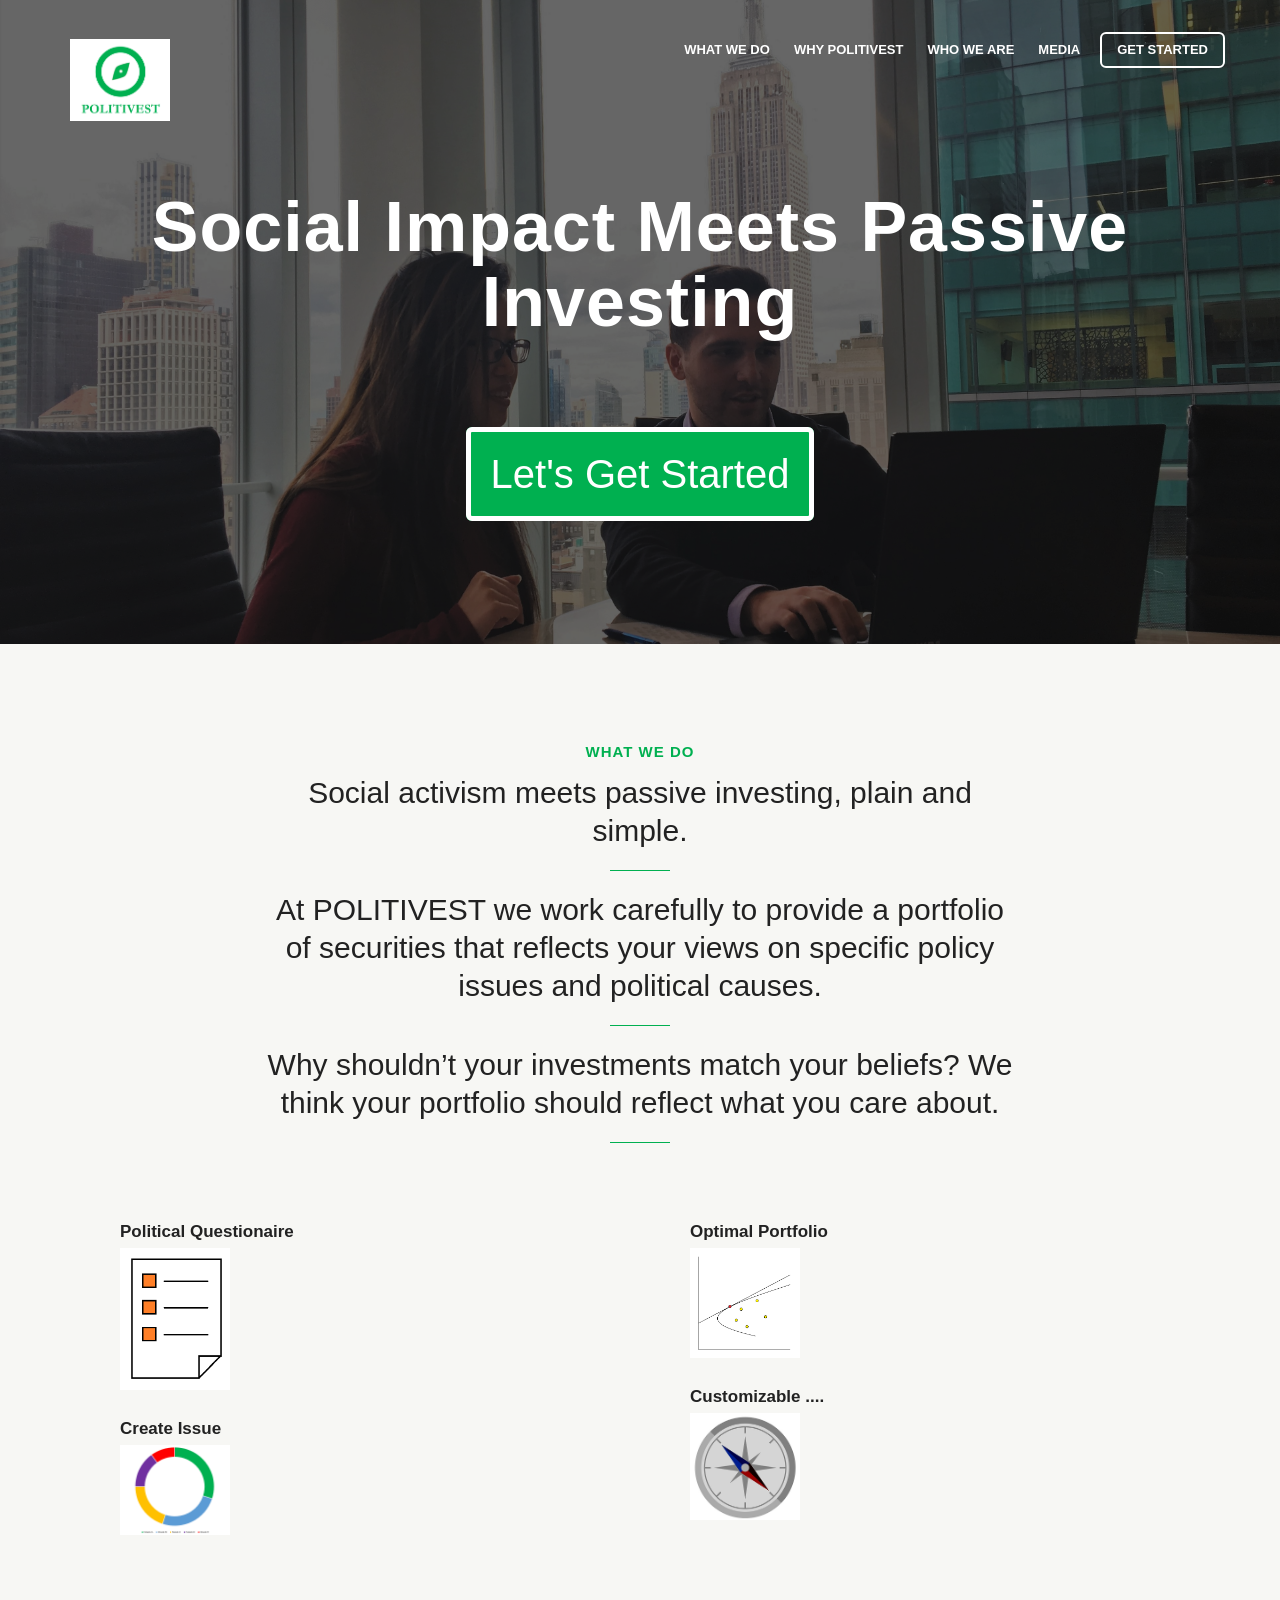
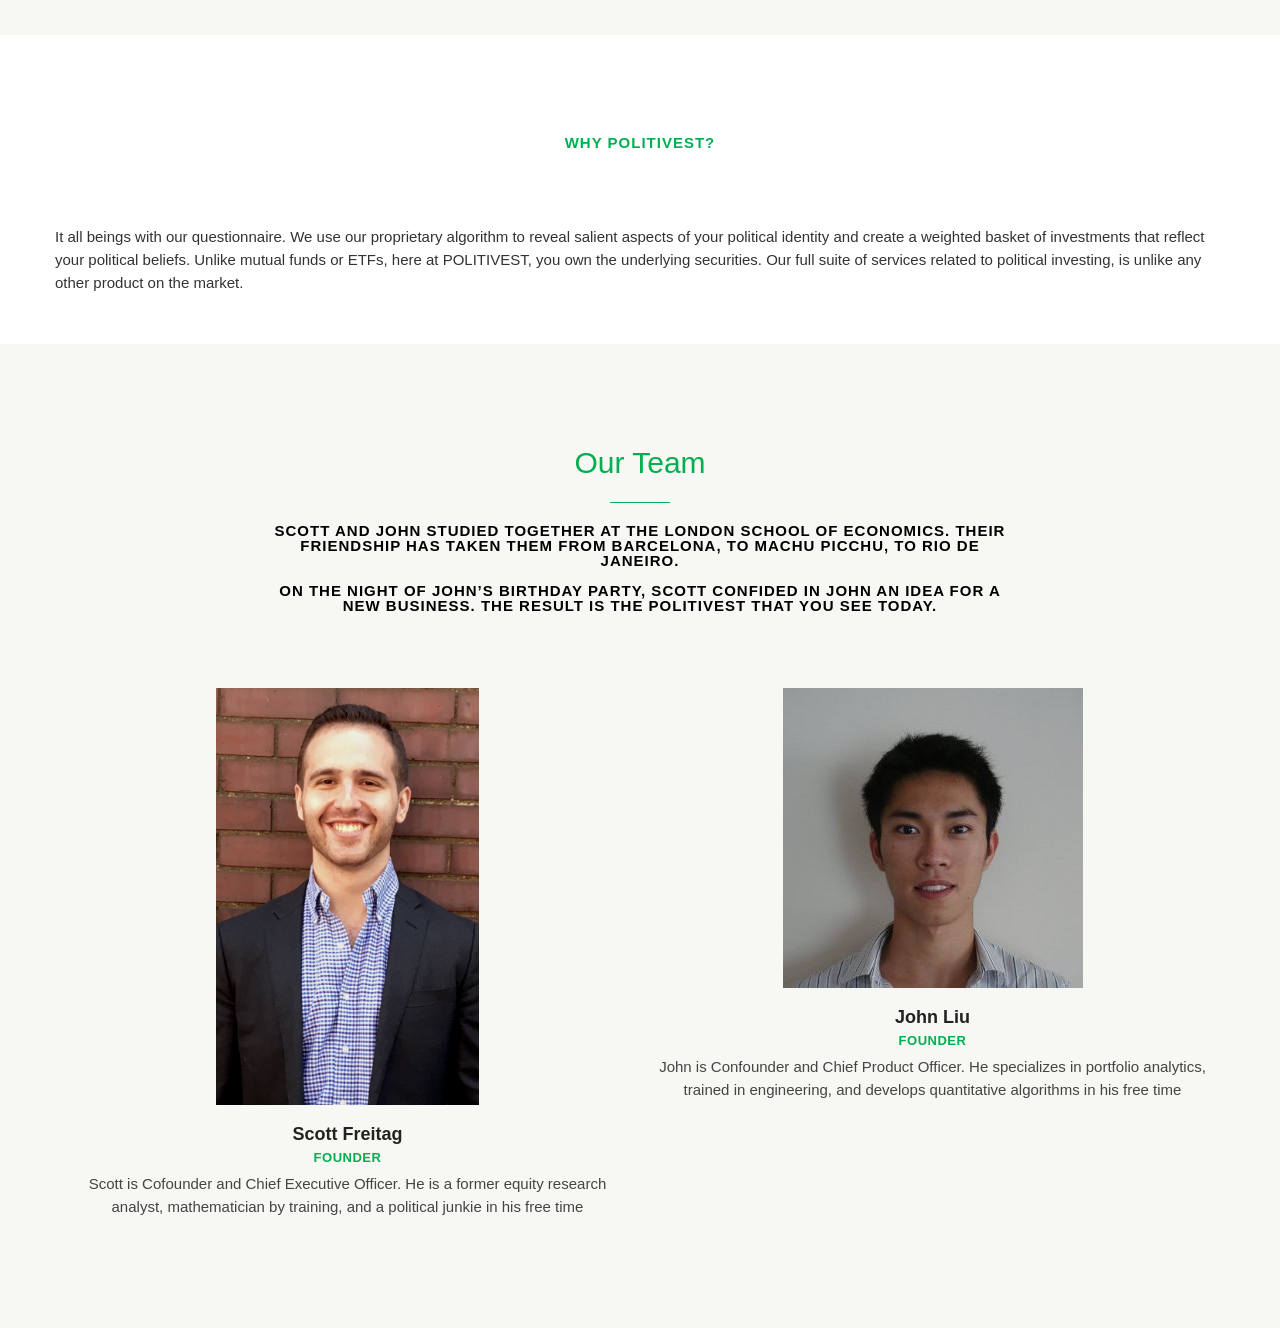
==== commit d8362f8c: "rename files" ====
--- a/index.html
+++ b/index.html
@@ -185,7 +185,7 @@
 										<!-- Text -->
 										<div class="abox-txt">										
 											<h4>Political Questionaire</h4>											
-                                            <img class="img-responsive" src="images/questionnaire.jpg" style="max-width: 110px;" >											
+                                            <img class="img-responsive" src="images/questionnaire.JPG" style="max-width: 110px;" >											
 										</div>
 											
 									</div>
@@ -196,7 +196,7 @@
 										<!-- Text -->
 										<div class="abox-txt">										
 											<h4>Create Issue</h4>											
-											<img class="img-responsive" src="images/issues.png" style="max-width: 110px;" >																						
+											<img class="img-responsive" src="images/Issues.png" style="max-width: 110px;" >																						
 										</div>
 										
 									</div>
--- a/css/base.css
+++ b/css/base.css
@@ -721,7 +721,7 @@
 }
 
 #intro-4 {
-	background-image: url(../images/thumbs/hero.jpg);		
+	background-image: url(../images/thumbs/hero.JPG);		
 }
 
 #intro-5 {
